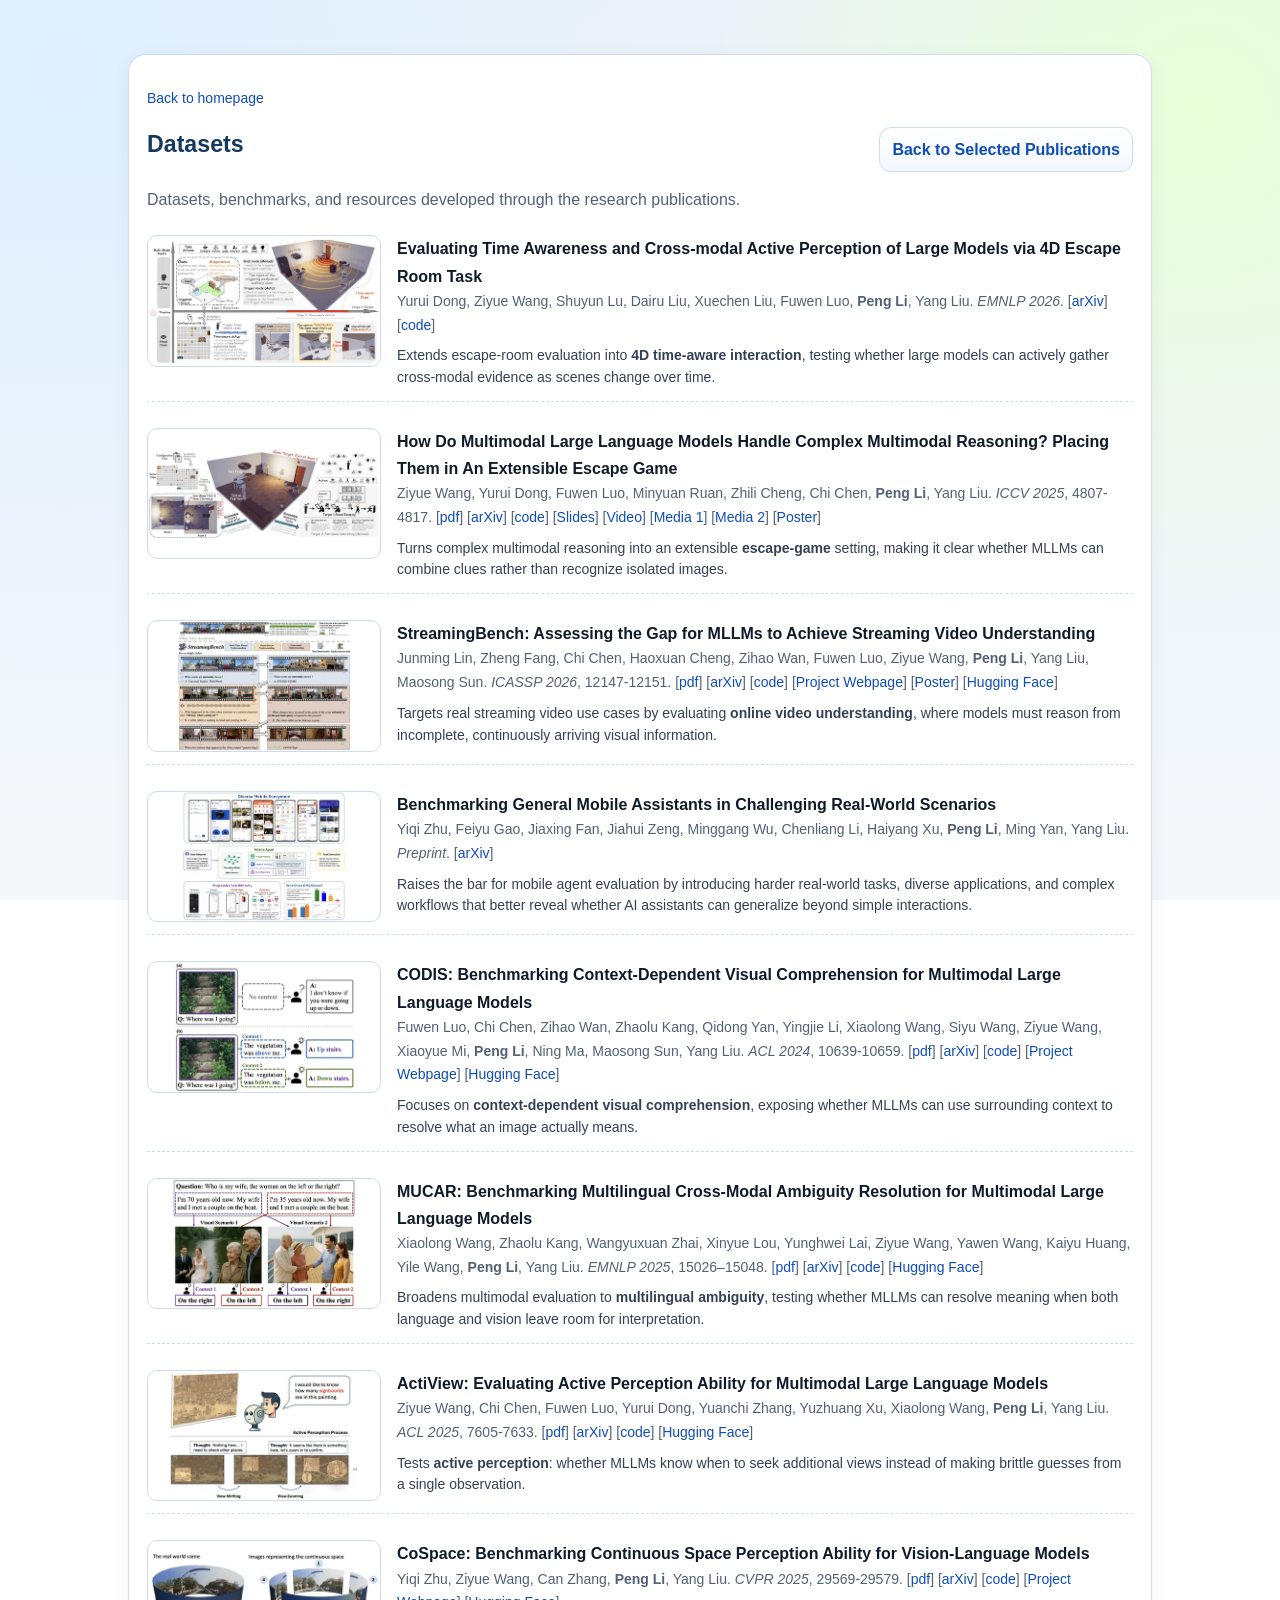
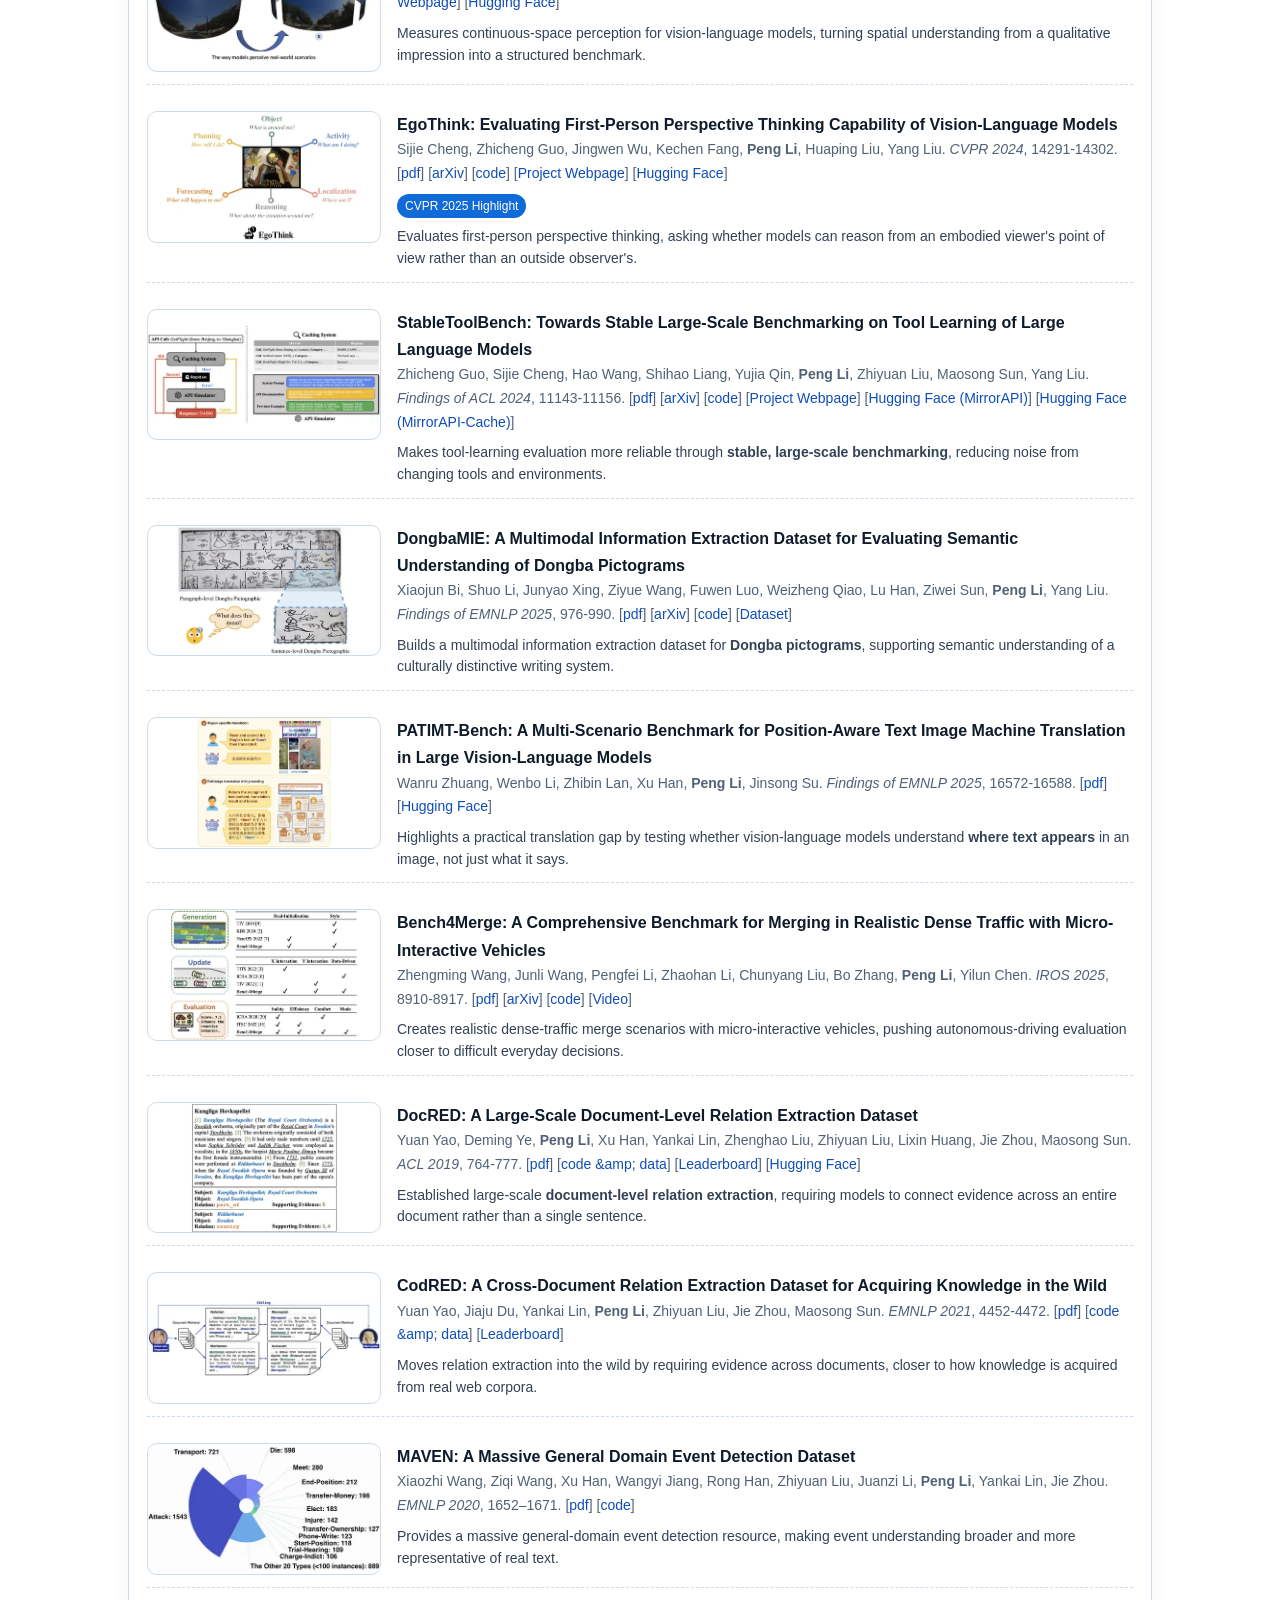
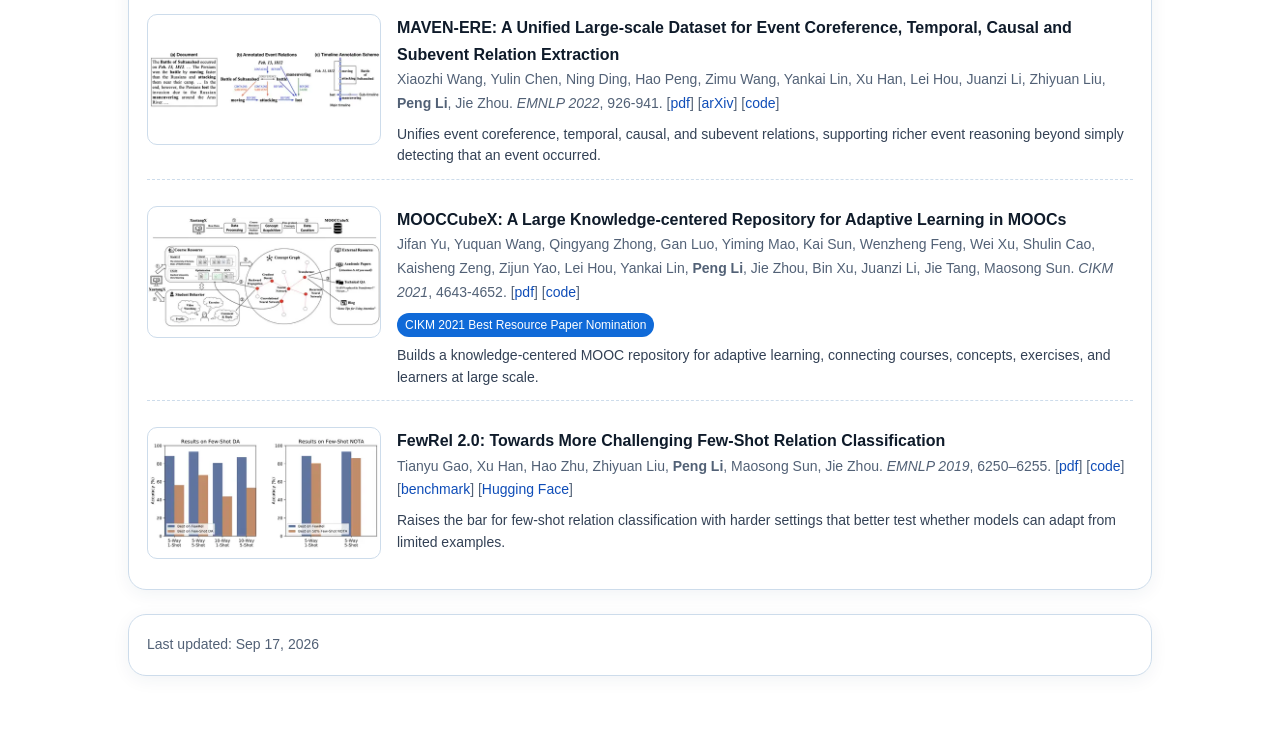
==== datasets.html @ d18c0597 "update" ====
<!DOCTYPE html>
<html lang="en" itemscope itemtype="https://schema.org/Person">
<head>
  <meta charset="utf-8" />
  <meta name="viewport" content="width=device-width, initial-scale=1" />
  <title>Peng Li — Datasets</title>
  <meta name="description" content="Peng Li is a Research Associate Professor at Tsinghua University's Institute for AI Industry Research (AIR). Research interests: LLMs, LLM-based Agents, AI4Math, MLLMs." />
  <link rel="icon" href="data:image/svg+xml,<svg xmlns='http://www.w3.org/2000/svg' viewBox='0 0 100 100'><text y='0.9em' font-size='90'>🎓</text></svg>"> 
  <style>
    :root{
      --bg:#f4f8fb;
      --bg-strong:#eaf2f8;
      --fg:#0f1b2a;
      --muted:#526176;
      --link:#0f4db8;
      --card:#ffffffcc;
      --panel:#ffffff;
      --border:#cddceb;
      --accent:#106ad8;
      --accent-soft:#deecff;
      --shadow:0 12px 40px rgba(16,44,80,.14);
      --radius:18px;
    }
    *{box-sizing:border-box}
    html,body{height:100%}
    body{
      margin:0;
      font:16px/1.7 -apple-system, BlinkMacSystemFont, "Segoe UI", Roboto, "Noto Sans",
        "PingFang SC", "Hiragino Sans GB", "Microsoft YaHei", "Helvetica Neue", Arial, sans-serif;
      color:var(--fg);
      background:
        radial-gradient(circle at 5% 8%, #dfefff 0, transparent 44%),
        radial-gradient(circle at 94% 12%, #e9ffd9 0, transparent 35%),
        linear-gradient(180deg, var(--bg-strong), var(--bg));
      background-attachment: fixed;
    }
    a{color:var(--link); text-decoration:none}
    a:hover{text-decoration:underline}
    .container{
      max-width:1060px;
      margin:0 auto;
      padding:30px 18px 64px;
    }
    .hero{
      display:grid;
      grid-template-columns:130px 1fr;
      gap:20px;
      align-items:center;
      background:var(--card);
      border:1px solid var(--border);
      backdrop-filter: blur(8px);
      box-shadow:var(--shadow);
      border-radius:calc(var(--radius) + 4px);
      padding:22px;
      animation:rise .55s ease both;
    }
    .avatar{width:120px; height:auto; border-radius:12px; object-fit:contain; background:#fff; box-shadow:0 2px 6px rgba(0,0,0,0.15)}
    h1,h2{margin:0}
    .title h1{font-size:clamp(2rem, 3.8vw, 2.6rem); line-height:1.2; letter-spacing:0; font-weight:700}
    .role{margin-top:6px; color:var(--muted); font-weight:600}
    .affiliation{margin-top:4px}
    .cta-row{display:flex; flex-wrap:wrap; gap:10px; margin-top:14px}
    .badge{
      display:inline-flex;
      gap:8px;
      align-items:center;
      border:1px solid var(--border);
      background:#fff;
      padding:7px 12px;
      border-radius:999px;
      font-size:14px;
      transition:transform .2s ease, box-shadow .2s ease;
    }
    .badge:hover{transform:translateY(-1px); box-shadow:0 6px 16px rgba(17,60,110,.12); text-decoration:none}
    .badge svg{width:16px; height:16px}
    .section{
      margin-top:24px;
      background:var(--panel);
      border:1px solid var(--border);
      border-radius:var(--radius);
      padding:18px;
      box-shadow:0 4px 18px rgba(17,44,80,.06);
      animation:rise .55s ease both;
    }
    .section h2{font-size:1.45rem; font-weight:700; margin-bottom:10px; color:#14385f}
    .section h3{font-size:1.08rem; font-weight:700; margin:0 0 8px; color:#14385f}
    .prose{margin:0}
    .list{list-style:none; padding:0; margin:0}
    .list .item{padding:9px 0; border-bottom:1px dashed var(--border); break-inside:avoid}
    .pub-title{font-weight:700}
    .pub-venue{font-style:italic}
    .hl-line{margin-top:5px}
    .hl{display:inline-block; padding:2px 8px; border-radius:999px; font-size:12px; background:var(--accent); color:#fff}
    .small{font-size:14px; color:var(--muted)}
    .pub-subsection{margin-top:16px}
    .pub-subsection:first-child{margin-top:0}
    .pub-intro{margin-bottom:10px; color:var(--muted)}
    .topic-pub + .topic-pub{margin-top:10px}
    .topic-pub{scroll-margin-top:18px}
    .topic-full-link{float:right; color:var(--muted); font-size:13px; font-weight:600}
    .topic-full-link:hover{color:var(--link)}
    .featured-list{display:grid; gap:14px}
    .featured-item{
      display:grid;
      grid-template-columns:234px minmax(0,1fr);
      gap:16px;
      align-items:start;
      padding:12px 0;
      border-bottom:1px dashed var(--border);
    }
    .featured-item:last-child{border-bottom:0}
    .featured-image-frame{
      width:234px;
      aspect-ratio:16/9;
      border:1px solid var(--border);
      border-radius:10px;
      background:#fff;
      display:flex;
      align-items:center;
      justify-content:center;
      overflow:hidden;
      padding:0;
      appearance:none;
      cursor:zoom-in;
    }
    .featured-image-frame:hover{border-color:var(--accent); box-shadow:0 6px 18px rgba(16,106,216,.16)}
    .featured-image{
      width:100%;
      height:100%;
      object-fit:contain;
      display:block;
    }
    .featured-copy .item{padding:0; border-bottom:0}
    .featured-summary{margin-top:8px; color:#334155; font-size:14px; line-height:1.55}
    .featured-summary .summary-para{margin:0}
    .featured-summary .summary-para + .summary-para{margin-top:4px}
    .chips{display:flex; flex-wrap:wrap; gap:8px; margin-top:14px}
    .chip{background:var(--accent-soft); border:1px solid #bdd8ff; color:#12488a; padding:3px 10px; border-radius:999px; font-size:12px; font-weight:700; letter-spacing:.02em}
    .toolbar{display:flex; gap:10px; align-items:center; justify-content:space-between; margin-bottom:12px}
    .toolbar-actions{display:flex; flex-wrap:wrap; gap:12px; align-items:center}
    .quiet-link{color:var(--muted); font-size:14px; font-weight:600}
    .quiet-link:hover{color:var(--link)}
    .btn{
      display:inline-flex;
      align-items:center;
      gap:8px;
      border:1px solid var(--border);
      background:linear-gradient(180deg,#fff,#f3f8ff);
      padding:8px 12px;
      border-radius:12px;
      font-weight:600;
    }
    .btn:hover{text-decoration:none; filter:brightness(.98)}
    .image-modal[hidden]{display:none}
    .image-modal{
      position:fixed;
      inset:0;
      z-index:1000;
      display:flex;
      align-items:center;
      justify-content:center;
      padding:24px;
      background:rgba(9,20,35,.78);
    }
    .image-modal img{
      max-width:min(1120px,96vw);
      max-height:88vh;
      object-fit:contain;
      background:#fff;
      border-radius:12px;
      box-shadow:0 18px 60px rgba(0,0,0,.45);
    }
    .image-modal-close{
      position:absolute;
      top:14px;
      right:14px;
      width:40px;
      height:40px;
      border:1px solid rgba(255,255,255,.45);
      border-radius:999px;
      background:rgba(255,255,255,.92);
      color:#0f1b2a;
      font-size:26px;
      line-height:1;
      cursor:pointer;
    }
    body.modal-open{overflow:hidden}
    details.pub{padding:12px; border:1px solid var(--border); border-radius:14px; background:#fdfefe}
    details.pub + details.pub{margin-top:10px}
    summary{cursor:pointer; font-weight:700; color:#0f3058}
    .two-col{columns:1; column-gap:26px}
    @media(min-width:940px){.two-col{columns:2}}
    #services .list.responsive-cols,#honors .list.responsive-cols{column-gap:28px}
    @media (min-width: 940px){#services .list.responsive-cols,#honors .list.responsive-cols{columns:2}}
    #services .list.responsive-cols li,#honors .list.responsive-cols li{break-inside:avoid; overflow-wrap:anywhere; word-break:break-word}
    footer{color:var(--muted)}
    @media(max-width:760px){
      .hero{grid-template-columns:1fr; text-align:left}
      .avatar{width:120px}
      .toolbar{flex-direction:column; align-items:flex-start}
      .featured-item{grid-template-columns:1fr; gap:10px}
      .featured-image-frame{width:100%; max-width:468px}
    }
    @media (prefers-reduced-motion: reduce){
      .hero,.section{animation:none}
      .badge{transition:none}
    }
    @keyframes rise{
      from{opacity:0; transform:translateY(8px)}
      to{opacity:1; transform:translateY(0)}
    }
    @media print{
      body{background:#fff}
      .section,.hero{box-shadow:none}
      a{text-decoration:none}
    }
  </style>
</head>
<body>
  <div class="container">
    
    
    

    <section class="section" id="publications">
      
      <div class="pub-subsection datasets-pubs">
  <p class="small pub-nav"><a href="index.html">Back to homepage</a></p>
  <div class="toolbar" style="justify-content:space-between">
    <h2>Datasets</h2>
    <div class="toolbar-actions">
      <a class="btn" href="index.html#datasets">Back to Selected Publications</a>
    </div>
  </div>
  <p class="prose pub-intro">Datasets, benchmarks, and resources developed through the research publications.</p>
  <div class="featured-list">
    <div class="featured-item">
  <button class="featured-image-frame image-zoom-trigger" type="button" title="Click to enlarge" aria-label="Enlarge image for Evaluating Time Awareness and Cross-modal Active Perception of Large Models via 4D Escape Room Task" data-full-image="images/datasets/EscapeCraft-4D.png" data-image-alt="Preview for Evaluating Time Awareness and Cross-modal Active Perception of Large Models via 4D Escape Room Task">
    <img class="featured-image" src="images/generated/previews-480w-webp/datasets/EscapeCraft-4D.webp" alt="Preview for Evaluating Time Awareness and Cross-modal Active Perception of Large Models via 4D Escape Room Task" loading="lazy" decoding="async" fetchpriority="low" />
  </button>
  <div class="featured-copy">
    <div class="item">
  <div class="pub-title">Evaluating Time Awareness and Cross-modal Active Perception of Large Models via 4D Escape Room Task</div>
  <div class="small">Yurui Dong, Ziyue Wang, Shuyun Lu, Dairu Liu, Xuechen Liu, Fuwen Luo, <strong>Peng Li</strong>, Yang Liu. <span class="pub-venue">EMNLP 2026</span>. [<a href="https://arxiv.org/abs/2603.15467">arXiv</a>] [<a href="https://github.com/THUNLP-MT/EscapeCraft-4D">code</a>]</div>
  
</div>
    <div class="featured-summary">Extends escape-room evaluation into <strong>4D time-aware interaction</strong>, testing whether large models can actively gather cross-modal evidence as scenes change over time.</div>
  </div>
</div><div class="featured-item">
  <button class="featured-image-frame image-zoom-trigger" type="button" title="Click to enlarge" aria-label="Enlarge image for How Do Multimodal Large Language Models Handle Complex Multimodal Reasoning? Placing Them in An Extensible Escape Game" data-full-image="images/datasets/EscapeCraft.png" data-image-alt="Preview for How Do Multimodal Large Language Models Handle Complex Multimodal Reasoning? Placing Them in An Extensible Escape Game">
    <img class="featured-image" src="images/generated/previews-480w-webp/datasets/EscapeCraft.webp" alt="Preview for How Do Multimodal Large Language Models Handle Complex Multimodal Reasoning? Placing Them in An Extensible Escape Game" loading="lazy" decoding="async" fetchpriority="low" />
  </button>
  <div class="featured-copy">
    <div class="item">
  <div class="pub-title">How Do Multimodal Large Language Models Handle Complex Multimodal Reasoning? Placing Them in An Extensible Escape Game</div>
  <div class="small">Ziyue Wang, Yurui Dong, Fuwen Luo, Minyuan Ruan, Zhili Cheng, Chi Chen, <strong>Peng Li</strong>, Yang Liu. <span class="pub-venue">ICCV 2025</span>, 4807-4817. [<a href="https://openaccess.thecvf.com/content/ICCV2025/html/Wang_How_Do_Multimodal_Large_Language_Models_Handle_Complex_Multimodal_Reasoning_ICCV_2025_paper.html">pdf</a>] [<a href="https://arxiv.org/abs/2503.10042">arXiv</a>] [<a href="https://github.com/THUNLP-MT/EscapeCraft">code</a>] [<a href="talks/MM-Escape-en.pdf">Slides</a>] [<a href="videos/MM-Escape.mp4">Video</a>] [<a href="https://x.com/Tsinghua_Uni/status/1960372139967516889">Media 1</a>] [<a href="https://www.facebook.com/Tsinghua/posts/pfbid0tEaC28Bu7ZtK1YijcbKx8YBFqS8TWtUDMLDkUnRpVjQ4ZuZV8x1s1NQ79yFkY8j9l?rdid=NlLe9tMS5wmyBLYR#">Media 2</a>] [<a href="talks/MM-Escape-en-ICCVPoster.pdf">Poster</a>]</div>
  
</div>
    <div class="featured-summary">Turns complex multimodal reasoning into an extensible <strong>escape-game</strong> setting, making it clear whether MLLMs can combine clues rather than recognize isolated images.</div>
  </div>
</div><div class="featured-item">
  <button class="featured-image-frame image-zoom-trigger" type="button" title="Click to enlarge" aria-label="Enlarge image for StreamingBench: Assessing the Gap for MLLMs to Achieve Streaming Video Understanding" data-full-image="images/datasets/StreamingBench.png" data-image-alt="Preview for StreamingBench: Assessing the Gap for MLLMs to Achieve Streaming Video Understanding">
    <img class="featured-image" src="images/generated/previews-480w-webp/datasets/StreamingBench.webp" alt="Preview for StreamingBench: Assessing the Gap for MLLMs to Achieve Streaming Video Understanding" loading="lazy" decoding="async" fetchpriority="low" />
  </button>
  <div class="featured-copy">
    <div class="item">
  <div class="pub-title">StreamingBench: Assessing the Gap for MLLMs to Achieve Streaming Video Understanding</div>
  <div class="small">Junming Lin, Zheng Fang, Chi Chen, Haoxuan Cheng, Zihao Wan, Fuwen Luo, Ziyue Wang, <strong>Peng Li</strong>, Yang Liu, Maosong Sun. <span class="pub-venue">ICASSP 2026</span>, 12147-12151. [<a href="https://ieeexplore.ieee.org/abstract/document/11463959">pdf</a>] [<a href="https://arxiv.org/abs/2411.03628">arXiv</a>] [<a href="https://github.com/THUNLP-MT/StreamingBench">code</a>] [<a href="https://streamingbench.github.io">Project Webpage</a>] [<a href="talks/StreamingBench-poster.pdf">Poster</a>] [<a href="https://huggingface.co/datasets/mjuicem/StreamingBench">Hugging Face</a>]</div>
  
</div>
    <div class="featured-summary">Targets real streaming video use cases by evaluating <strong>online video understanding</strong>, where models must reason from incomplete, continuously arriving visual information.</div>
  </div>
</div><div class="featured-item">
  <button class="featured-image-frame image-zoom-trigger" type="button" title="Click to enlarge" aria-label="Enlarge image for Benchmarking General Mobile Assistants in Challenging Real-World Scenarios" data-full-image="images/datasets/GMA.png" data-image-alt="Preview for Benchmarking General Mobile Assistants in Challenging Real-World Scenarios">
    <img class="featured-image" src="images/generated/previews-480w-webp/datasets/GMA.webp" alt="Preview for Benchmarking General Mobile Assistants in Challenging Real-World Scenarios" loading="lazy" decoding="async" fetchpriority="low" />
  </button>
  <div class="featured-copy">
    <div class="item">
  <div class="pub-title">Benchmarking General Mobile Assistants in Challenging Real-World Scenarios</div>
  <div class="small">Yiqi Zhu, Feiyu Gao, Jiaxing Fan, Jiahui Zeng, Minggang Wu, Chenliang Li, Haiyang Xu, <strong>Peng Li</strong>, Ming Yan, Yang Liu. <span class="pub-venue">Preprint</span>. [<a href="https://arxiv.org/abs/2608.27477">arXiv</a>]</div>
  
</div>
    <div class="featured-summary">Raises the bar for mobile agent evaluation by introducing harder real-world tasks, diverse applications, and complex workflows that better reveal whether AI assistants can generalize beyond simple interactions.</div>
  </div>
</div><div class="featured-item">
  <button class="featured-image-frame image-zoom-trigger" type="button" title="Click to enlarge" aria-label="Enlarge image for CODIS: Benchmarking Context-Dependent Visual Comprehension for Multimodal Large Language Models" data-full-image="images/datasets/CODIS.png" data-image-alt="Preview for CODIS: Benchmarking Context-Dependent Visual Comprehension for Multimodal Large Language Models">
    <img class="featured-image" src="images/generated/previews-480w-webp/datasets/CODIS.webp" alt="Preview for CODIS: Benchmarking Context-Dependent Visual Comprehension for Multimodal Large Language Models" loading="lazy" decoding="async" fetchpriority="low" />
  </button>
  <div class="featured-copy">
    <div class="item">
  <div class="pub-title">CODIS: Benchmarking Context-Dependent Visual Comprehension for Multimodal Large Language Models</div>
  <div class="small">Fuwen Luo, Chi Chen, Zihao Wan, Zhaolu Kang, Qidong Yan, Yingjie Li, Xiaolong Wang, Siyu Wang, Ziyue Wang, Xiaoyue Mi, <strong>Peng Li</strong>, Ning Ma, Maosong Sun, Yang Liu. <span class="pub-venue">ACL 2024</span>, 10639-10659. [<a href="https://aclanthology.org/2024.acl-long.573.pdf">pdf</a>] [<a href="https://arxiv.org/abs/2402.13607">arXiv</a>] [<a href="https://github.com/THUNLP-MT/CODIS">code</a>] [<a href="https://thunlp-mt.github.io/CODIS">Project Webpage</a>] [<a href="https://huggingface.co/datasets/CODIS/CODIS">Hugging Face</a>]</div>
  
</div>
    <div class="featured-summary">Focuses on <strong>context-dependent visual comprehension</strong>, exposing whether MLLMs can use surrounding context to resolve what an image actually means.</div>
  </div>
</div><div class="featured-item">
  <button class="featured-image-frame image-zoom-trigger" type="button" title="Click to enlarge" aria-label="Enlarge image for MUCAR: Benchmarking Multilingual Cross-Modal Ambiguity Resolution for Multimodal Large Language Models" data-full-image="images/datasets/MUCAR.png" data-image-alt="Preview for MUCAR: Benchmarking Multilingual Cross-Modal Ambiguity Resolution for Multimodal Large Language Models">
    <img class="featured-image" src="images/generated/previews-480w-webp/datasets/MUCAR.webp" alt="Preview for MUCAR: Benchmarking Multilingual Cross-Modal Ambiguity Resolution for Multimodal Large Language Models" loading="lazy" decoding="async" fetchpriority="low" />
  </button>
  <div class="featured-copy">
    <div class="item">
  <div class="pub-title">MUCAR: Benchmarking Multilingual Cross-Modal Ambiguity Resolution for Multimodal Large Language Models</div>
  <div class="small">Xiaolong Wang, Zhaolu Kang, Wangyuxuan Zhai, Xinyue Lou, Yunghwei Lai, Ziyue Wang, Yawen Wang, Kaiyu Huang, Yile Wang, <strong>Peng Li</strong>, Yang Liu. <span class="pub-venue">EMNLP 2025</span>, 15026–15048. [<a href="https://aclanthology.org/2025.emnlp-main.760/">pdf</a>] [<a href="https://arxiv.org/abs/2506.17046">arXiv</a>] [<a href="https://github.com/THUNLP-MT/MUCAR">code</a>] [<a href="https://huggingface.co/datasets/kevindragon221/MUCAR">Hugging Face</a>]</div>
  
</div>
    <div class="featured-summary">Broadens multimodal evaluation to <strong>multilingual ambiguity</strong>, testing whether MLLMs can resolve meaning when both language and vision leave room for interpretation.</div>
  </div>
</div><div class="featured-item">
  <button class="featured-image-frame image-zoom-trigger" type="button" title="Click to enlarge" aria-label="Enlarge image for ActiView: Evaluating Active Perception Ability for Multimodal Large Language Models" data-full-image="images/datasets/ActiView.png" data-image-alt="Preview for ActiView: Evaluating Active Perception Ability for Multimodal Large Language Models">
    <img class="featured-image" src="images/generated/previews-480w-webp/datasets/ActiView.webp" alt="Preview for ActiView: Evaluating Active Perception Ability for Multimodal Large Language Models" loading="lazy" decoding="async" fetchpriority="low" />
  </button>
  <div class="featured-copy">
    <div class="item">
  <div class="pub-title">ActiView: Evaluating Active Perception Ability for Multimodal Large Language Models</div>
  <div class="small">Ziyue Wang, Chi Chen, Fuwen Luo, Yurui Dong, Yuanchi Zhang, Yuzhuang Xu, Xiaolong Wang, <strong>Peng Li</strong>, Yang Liu. <span class="pub-venue">ACL 2025</span>, 7605-7633. [<a href="https://aclanthology.org/2025.acl-long.376.pdf">pdf</a>] [<a href="https://arxiv.org/abs/2410.04659">arXiv</a>] [<a href="https://github.com/THUNLP-MT/ActiView">code</a>] [<a href="https://huggingface.co/datasets/wangphoebe/ActiView">Hugging Face</a>]</div>
  
</div>
    <div class="featured-summary">Tests <strong>active perception</strong>: whether MLLMs know when to seek additional views instead of making brittle guesses from a single observation.</div>
  </div>
</div><div class="featured-item">
  <button class="featured-image-frame image-zoom-trigger" type="button" title="Click to enlarge" aria-label="Enlarge image for CoSpace: Benchmarking Continuous Space Perception Ability for Vision-Language Models" data-full-image="images/datasets/CoSpace.png" data-image-alt="Preview for CoSpace: Benchmarking Continuous Space Perception Ability for Vision-Language Models">
    <img class="featured-image" src="images/generated/previews-480w-webp/datasets/CoSpace.webp" alt="Preview for CoSpace: Benchmarking Continuous Space Perception Ability for Vision-Language Models" loading="lazy" decoding="async" fetchpriority="low" />
  </button>
  <div class="featured-copy">
    <div class="item">
  <div class="pub-title">CoSpace: Benchmarking Continuous Space Perception Ability for Vision-Language Models</div>
  <div class="small">Yiqi Zhu, Ziyue Wang, Can Zhang, <strong>Peng Li</strong>, Yang Liu. <span class="pub-venue">CVPR 2025</span>, 29569-29579. [<a href="https://openaccess.thecvf.com/content/CVPR2025/papers/Zhu_CoSpace_Benchmarking_Continuous_Space_Perception_Ability_for_Vision-Language_Models_CVPR_2025_paper.pdf">pdf</a>] [<a href="https://arxiv.org/abs/2503.14161">arXiv</a>] [<a href="https://github.com/THUNLP-MT/CoSpace">code</a>] [<a href="https://thunlp-mt.github.io/CoSpace/">Project Webpage</a>] [<a href="https://huggingface.co/datasets/StephenZhu/CoSpace">Hugging Face</a>]</div>
  
</div>
    <div class="featured-summary">Measures continuous-space perception for vision-language models, turning spatial understanding from a qualitative impression into a structured benchmark.</div>
  </div>
</div><div class="featured-item">
  <button class="featured-image-frame image-zoom-trigger" type="button" title="Click to enlarge" aria-label="Enlarge image for EgoThink: Evaluating First-Person Perspective Thinking Capability of Vision-Language Models" data-full-image="images/datasets/EgoThink.png" data-image-alt="Preview for EgoThink: Evaluating First-Person Perspective Thinking Capability of Vision-Language Models">
    <img class="featured-image" src="images/generated/previews-480w-webp/datasets/EgoThink.webp" alt="Preview for EgoThink: Evaluating First-Person Perspective Thinking Capability of Vision-Language Models" loading="lazy" decoding="async" fetchpriority="low" />
  </button>
  <div class="featured-copy">
    <div class="item">
  <div class="pub-title">EgoThink: Evaluating First-Person Perspective Thinking Capability of Vision-Language Models</div>
  <div class="small">Sijie Cheng, Zhicheng Guo, Jingwen Wu, Kechen Fang, <strong>Peng Li</strong>, Huaping Liu, Yang Liu. <span class="pub-venue">CVPR 2024</span>, 14291-14302. [<a href="https://openaccess.thecvf.com/content/CVPR2024/papers/Cheng_EgoThink_Evaluating_First-Person_Perspective_Thinking_Capability_of_Vision-Language_Models_CVPR_2024_paper.pdf">pdf</a>] [<a href="https://arxiv.org/abs/2311.15596">arXiv</a>] [<a href="https://github.com/AdaCheng/EgoThink">code</a>] [<a href="https://adacheng.github.io/EgoThink/">Project Webpage</a>] [<a href="https://huggingface.co/datasets/EgoThink/EgoThink">Hugging Face</a>]</div>
  <div class="hl-line"><span class="hl">CVPR 2025 Highlight</span></div>
</div>
    <div class="featured-summary">Evaluates first-person perspective thinking, asking whether models can reason from an embodied viewer's point of view rather than an outside observer's.</div>
  </div>
</div><div class="featured-item">
  <button class="featured-image-frame image-zoom-trigger" type="button" title="Click to enlarge" aria-label="Enlarge image for StableToolBench: Towards Stable Large-Scale Benchmarking on Tool Learning of Large Language Models" data-full-image="images/datasets/StableToolBench.png" data-image-alt="Preview for StableToolBench: Towards Stable Large-Scale Benchmarking on Tool Learning of Large Language Models">
    <img class="featured-image" src="images/generated/previews-480w-webp/datasets/StableToolBench.webp" alt="Preview for StableToolBench: Towards Stable Large-Scale Benchmarking on Tool Learning of Large Language Models" loading="lazy" decoding="async" fetchpriority="low" />
  </button>
  <div class="featured-copy">
    <div class="item">
  <div class="pub-title">StableToolBench: Towards Stable Large-Scale Benchmarking on Tool Learning of Large Language Models</div>
  <div class="small">Zhicheng Guo, Sijie Cheng, Hao Wang, Shihao Liang, Yujia Qin, <strong>Peng Li</strong>, Zhiyuan Liu, Maosong Sun, Yang Liu. <span class="pub-venue">Findings of ACL 2024</span>, 11143-11156. [<a href="https://aclanthology.org/2024.findings-acl.664.pdf">pdf</a>] [<a href="https://arxiv.org/abs/2403.07714">arXiv</a>] [<a href="https://github.com/THUNLP-MT/StableToolBench">code</a>] [<a href="https://zhichengg.github.io/stb.github.io/">Project Webpage</a>] [<a href="https://huggingface.co/stabletoolbench/MirrorAPI">Hugging Face (MirrorAPI)</a>] [<a href="https://huggingface.co/stabletoolbench/MirrorAPI-Cache">Hugging Face (MirrorAPI-Cache)</a>]</div>
  
</div>
    <div class="featured-summary">Makes tool-learning evaluation more reliable through <strong>stable, large-scale benchmarking</strong>, reducing noise from changing tools and environments.</div>
  </div>
</div><div class="featured-item">
  <button class="featured-image-frame image-zoom-trigger" type="button" title="Click to enlarge" aria-label="Enlarge image for DongbaMIE: A Multimodal Information Extraction Dataset for Evaluating Semantic Understanding of Dongba Pictograms" data-full-image="images/datasets/DongbaMIE.png" data-image-alt="Preview for DongbaMIE: A Multimodal Information Extraction Dataset for Evaluating Semantic Understanding of Dongba Pictograms">
    <img class="featured-image" src="images/generated/previews-480w-webp/datasets/DongbaMIE.webp" alt="Preview for DongbaMIE: A Multimodal Information Extraction Dataset for Evaluating Semantic Understanding of Dongba Pictograms" loading="lazy" decoding="async" fetchpriority="low" />
  </button>
  <div class="featured-copy">
    <div class="item">
  <div class="pub-title">DongbaMIE: A Multimodal Information Extraction Dataset for Evaluating Semantic Understanding of Dongba Pictograms</div>
  <div class="small">Xiaojun Bi, Shuo Li, Junyao Xing, Ziyue Wang, Fuwen Luo, Weizheng Qiao, Lu Han, Ziwei Sun, <strong>Peng Li</strong>, Yang Liu. <span class="pub-venue">Findings of EMNLP 2025</span>, 976-990. [<a href="https://aclanthology.org/2025.findings-emnlp.51/">pdf</a>] [<a href="https://arxiv.org/abs/2503.03644">arXiv</a>] [<a href="https://github.com/thinklis/DongbaMIE">code</a>] [<a href="https://huggingface.co/datasets/thinklis/DongbaMIE">Dataset</a>]</div>
  
</div>
    <div class="featured-summary">Builds a multimodal information extraction dataset for <strong>Dongba pictograms</strong>, supporting semantic understanding of a culturally distinctive writing system.</div>
  </div>
</div><div class="featured-item">
  <button class="featured-image-frame image-zoom-trigger" type="button" title="Click to enlarge" aria-label="Enlarge image for PATIMT-Bench: A Multi-Scenario Benchmark for Position-Aware Text Image Machine Translation in Large Vision-Language Models" data-full-image="images/datasets/PATIMT_Bench.png" data-image-alt="Preview for PATIMT-Bench: A Multi-Scenario Benchmark for Position-Aware Text Image Machine Translation in Large Vision-Language Models">
    <img class="featured-image" src="images/generated/previews-480w-webp/datasets/PATIMT_Bench.webp" alt="Preview for PATIMT-Bench: A Multi-Scenario Benchmark for Position-Aware Text Image Machine Translation in Large Vision-Language Models" loading="lazy" decoding="async" fetchpriority="low" />
  </button>
  <div class="featured-copy">
    <div class="item">
  <div class="pub-title">PATIMT-Bench: A Multi-Scenario Benchmark for Position-Aware Text Image Machine Translation in Large Vision-Language Models</div>
  <div class="small">Wanru Zhuang, Wenbo Li, Zhibin Lan, Xu Han, <strong>Peng Li</strong>, Jinsong Su. <span class="pub-venue">Findings of EMNLP 2025</span>, 16572-16588. [<a href="https://aclanthology.org/2025.findings-emnlp.900/">pdf</a>] [<a href="https://huggingface.co/datasets/quisso/PATIMT-Bench">Hugging Face</a>]</div>
  
</div>
    <div class="featured-summary">Highlights a practical translation gap by testing whether vision-language models understand <strong>where text appears</strong> in an image, not just what it says.</div>
  </div>
</div><div class="featured-item">
  <button class="featured-image-frame image-zoom-trigger" type="button" title="Click to enlarge" aria-label="Enlarge image for Bench4Merge: A Comprehensive Benchmark for Merging in Realistic Dense Traffic with Micro-Interactive Vehicles" data-full-image="images/datasets/Bench4Merge.png" data-image-alt="Preview for Bench4Merge: A Comprehensive Benchmark for Merging in Realistic Dense Traffic with Micro-Interactive Vehicles">
    <img class="featured-image" src="images/generated/previews-480w-webp/datasets/Bench4Merge.webp" alt="Preview for Bench4Merge: A Comprehensive Benchmark for Merging in Realistic Dense Traffic with Micro-Interactive Vehicles" loading="lazy" decoding="async" fetchpriority="low" />
  </button>
  <div class="featured-copy">
    <div class="item">
  <div class="pub-title">Bench4Merge: A Comprehensive Benchmark for Merging in Realistic Dense Traffic with Micro-Interactive Vehicles</div>
  <div class="small">Zhengming Wang, Junli Wang, Pengfei Li, Zhaohan Li, Chunyang Liu, Bo Zhang, <strong>Peng Li</strong>, Yilun Chen. <span class="pub-venue">IROS 2025</span>, 8910-8917. [<a href="https://ieeexplore.ieee.org/document/11247075">pdf</a>] [<a href="https://arxiv.org/abs/2410.15912">arXiv</a>] [<a href="https://github.com/WZM5853/Bench4Merge">code</a>] [<a href="videos/Bench4Merge.mp4">Video</a>]</div>
  
</div>
    <div class="featured-summary">Creates realistic dense-traffic merge scenarios with micro-interactive vehicles, pushing autonomous-driving evaluation closer to difficult everyday decisions.</div>
  </div>
</div><div class="featured-item">
  <button class="featured-image-frame image-zoom-trigger" type="button" title="Click to enlarge" aria-label="Enlarge image for DocRED: A Large-Scale Document-Level Relation Extraction Dataset" data-full-image="images/datasets/DocRED.png" data-image-alt="Preview for DocRED: A Large-Scale Document-Level Relation Extraction Dataset">
    <img class="featured-image" src="images/generated/previews-480w-webp/datasets/DocRED.webp" alt="Preview for DocRED: A Large-Scale Document-Level Relation Extraction Dataset" loading="lazy" decoding="async" fetchpriority="low" />
  </button>
  <div class="featured-copy">
    <div class="item">
  <div class="pub-title">DocRED: A Large-Scale Document-Level Relation Extraction Dataset</div>
  <div class="small">Yuan Yao, Deming Ye, <strong>Peng Li</strong>, Xu Han, Yankai Lin, Zhenghao Liu, Zhiyuan Liu, Lixin Huang, Jie Zhou, Maosong Sun. <span class="pub-venue">ACL 2019</span>, 764-777. [<a href="https://aclanthology.org/P19-1074.pdf">pdf</a>] [<a href="https://github.com/thunlp/DocRED">code &amp;amp; data</a>] [<a href="https://competitions.codalab.org/competitions/20147">Leaderboard</a>] [<a href="https://huggingface.co/datasets/thunlp/docred">Hugging Face</a>]</div>
  
</div>
    <div class="featured-summary">Established large-scale <strong>document-level relation extraction</strong>, requiring models to connect evidence across an entire document rather than a single sentence.</div>
  </div>
</div><div class="featured-item">
  <button class="featured-image-frame image-zoom-trigger" type="button" title="Click to enlarge" aria-label="Enlarge image for CodRED: A Cross-Document Relation Extraction Dataset for Acquiring Knowledge in the Wild" data-full-image="images/datasets/CodRED.png" data-image-alt="Preview for CodRED: A Cross-Document Relation Extraction Dataset for Acquiring Knowledge in the Wild">
    <img class="featured-image" src="images/generated/previews-480w-webp/datasets/CodRED.webp" alt="Preview for CodRED: A Cross-Document Relation Extraction Dataset for Acquiring Knowledge in the Wild" loading="lazy" decoding="async" fetchpriority="low" />
  </button>
  <div class="featured-copy">
    <div class="item">
  <div class="pub-title">CodRED: A Cross-Document Relation Extraction Dataset for Acquiring Knowledge in the Wild</div>
  <div class="small">Yuan Yao, Jiaju Du, Yankai Lin, <strong>Peng Li</strong>, Zhiyuan Liu, Jie Zhou, Maosong Sun. <span class="pub-venue">EMNLP 2021</span>, 4452-4472. [<a href="https://aclanthology.org/2021.emnlp-main.366.pdf">pdf</a>] [<a href="https://github.com/thunlp/CodRED">code &amp;amp; data</a>] [<a href="https://codalab.lisn.upsaclay.fr/competitions/3770">Leaderboard</a>]</div>
  
</div>
    <div class="featured-summary">Moves relation extraction into the wild by requiring evidence across documents, closer to how knowledge is acquired from real web corpora.</div>
  </div>
</div><div class="featured-item">
  <button class="featured-image-frame image-zoom-trigger" type="button" title="Click to enlarge" aria-label="Enlarge image for MAVEN: A Massive General Domain Event Detection Dataset" data-full-image="images/datasets/MAVEN.png" data-image-alt="Preview for MAVEN: A Massive General Domain Event Detection Dataset">
    <img class="featured-image" src="images/generated/previews-480w-webp/datasets/MAVEN.webp" alt="Preview for MAVEN: A Massive General Domain Event Detection Dataset" loading="lazy" decoding="async" fetchpriority="low" />
  </button>
  <div class="featured-copy">
    <div class="item">
  <div class="pub-title">MAVEN: A Massive General Domain Event Detection Dataset</div>
  <div class="small">Xiaozhi Wang, Ziqi Wang, Xu Han, Wangyi Jiang, Rong Han, Zhiyuan Liu, Juanzi Li, <strong>Peng Li</strong>, Yankai Lin, Jie Zhou. <span class="pub-venue">EMNLP 2020</span>, 1652–1671. [<a href="https://www.aclweb.org/anthology/2020.emnlp-main.129.pdf">pdf</a>] [<a href="https://github.com/THU-KEG/MAVEN-dataset">code</a>]</div>
  
</div>
    <div class="featured-summary">Provides a massive general-domain event detection resource, making event understanding broader and more representative of real text.</div>
  </div>
</div><div class="featured-item">
  <button class="featured-image-frame image-zoom-trigger" type="button" title="Click to enlarge" aria-label="Enlarge image for MAVEN-ERE: A Unified Large-scale Dataset for Event Coreference, Temporal, Causal and Subevent Relation Extraction" data-full-image="images/datasets/MAVEN_ERE.png" data-image-alt="Preview for MAVEN-ERE: A Unified Large-scale Dataset for Event Coreference, Temporal, Causal and Subevent Relation Extraction">
    <img class="featured-image" src="images/generated/previews-480w-webp/datasets/MAVEN_ERE.webp" alt="Preview for MAVEN-ERE: A Unified Large-scale Dataset for Event Coreference, Temporal, Causal and Subevent Relation Extraction" loading="lazy" decoding="async" fetchpriority="low" />
  </button>
  <div class="featured-copy">
    <div class="item">
  <div class="pub-title">MAVEN-ERE: A Unified Large-scale Dataset for Event Coreference, Temporal, Causal and Subevent Relation Extraction</div>
  <div class="small">Xiaozhi Wang, Yulin Chen, Ning Ding, Hao Peng, Zimu Wang, Yankai Lin, Xu Han, Lei Hou, Juanzi Li, Zhiyuan Liu, <strong>Peng Li</strong>, Jie Zhou. <span class="pub-venue">EMNLP 2022</span>, 926-941. [<a href="https://aclanthology.org/2022.emnlp-main.60.pdf">pdf</a>] [<a href="https://arxiv.org/abs/2211.07342">arXiv</a>] [<a href="https://github.com/THU-KEG/MAVEN-ERE">code</a>]</div>
  
</div>
    <div class="featured-summary">Unifies event coreference, temporal, causal, and subevent relations, supporting richer event reasoning beyond simply detecting that an event occurred.</div>
  </div>
</div><div class="featured-item">
  <button class="featured-image-frame image-zoom-trigger" type="button" title="Click to enlarge" aria-label="Enlarge image for MOOCCubeX: A Large Knowledge-centered Repository for Adaptive Learning in MOOCs" data-full-image="images/datasets/MOOCCubeX.png" data-image-alt="Preview for MOOCCubeX: A Large Knowledge-centered Repository for Adaptive Learning in MOOCs">
    <img class="featured-image" src="images/generated/previews-480w-webp/datasets/MOOCCubeX.webp" alt="Preview for MOOCCubeX: A Large Knowledge-centered Repository for Adaptive Learning in MOOCs" loading="lazy" decoding="async" fetchpriority="low" />
  </button>
  <div class="featured-copy">
    <div class="item">
  <div class="pub-title">MOOCCubeX: A Large Knowledge-centered Repository for Adaptive Learning in MOOCs</div>
  <div class="small">Jifan Yu, Yuquan Wang, Qingyang Zhong, Gan Luo, Yiming Mao, Kai Sun, Wenzheng Feng, Wei Xu, Shulin Cao, Kaisheng Zeng, Zijun Yao, Lei Hou, Yankai Lin, <strong>Peng Li</strong>, Jie Zhou, Bin Xu, Juanzi Li, Jie Tang, Maosong Sun. <span class="pub-venue">CIKM 2021</span>, 4643-4652. [<a href="https://dl.acm.org/doi/pdf/10.1145/3459637.3482010">pdf</a>] [<a href="https://github.com/THU-KEG/MOOCCubeX">code</a>]</div>
  <div class="hl-line"><span class="hl">CIKM 2021 Best Resource Paper Nomination</span></div>
</div>
    <div class="featured-summary">Builds a knowledge-centered MOOC repository for adaptive learning, connecting courses, concepts, exercises, and learners at large scale.</div>
  </div>
</div><div class="featured-item">
  <button class="featured-image-frame image-zoom-trigger" type="button" title="Click to enlarge" aria-label="Enlarge image for FewRel 2.0: Towards More Challenging Few-Shot Relation Classification" data-full-image="images/datasets/FewRel_2_0.png" data-image-alt="Preview for FewRel 2.0: Towards More Challenging Few-Shot Relation Classification">
    <img class="featured-image" src="images/generated/previews-480w-webp/datasets/FewRel_2_0.webp" alt="Preview for FewRel 2.0: Towards More Challenging Few-Shot Relation Classification" loading="lazy" decoding="async" fetchpriority="low" />
  </button>
  <div class="featured-copy">
    <div class="item">
  <div class="pub-title">FewRel 2.0: Towards More Challenging Few-Shot Relation Classification</div>
  <div class="small">Tianyu Gao, Xu Han, Hao Zhu, Zhiyuan Liu, <strong>Peng Li</strong>, Maosong Sun, Jie Zhou. <span class="pub-venue">EMNLP 2019</span>, 6250–6255. [<a href="https://www.aclweb.org/anthology/D19-1649.pdf">pdf</a>] [<a href="https://github.com/thunlp/FewRel">code</a>] [<a href="https://thunlp.github.io/fewrel.html">benchmark</a>] [<a href="https://huggingface.co/datasets/thunlp/few_rel">Hugging Face</a>]</div>
  
</div>
    <div class="featured-summary">Raises the bar for few-shot relation classification with harder settings that better test whether models can adapt from limited examples.</div>
  </div>
</div>
  </div>
  
</div>
    </section>
    
    

    <footer class="section">
      <div class="small">Last updated: <span id="lastUpdated">Sep 17, 2026</span></div>
    </footer>
  </div>

  <div class="image-modal" id="image-modal" role="dialog" aria-modal="true" aria-label="Image preview" hidden>
    <button class="image-modal-close" type="button" aria-label="Close image preview">&times;</button>
    <img id="image-modal-img" alt="" />
  </div>

  <script>
    // Obfuscated email to reduce scraping
    const emailUser = 'pengli09';
    const emailDomain = 'gmail.com';
    const emailLink = document.getElementById('email-link');
    if (emailLink) {
      emailLink.href = `mailto:${emailUser}@${emailDomain}`;
      emailLink.title = `${emailUser} at ${emailDomain}`;
    }

    const imageModal = document.getElementById('image-modal');
    const imageModalImg = document.getElementById('image-modal-img');
    const imageModalClose = imageModal ? imageModal.querySelector('.image-modal-close') : null;
    function closeImageModal() {
      if (!imageModal || !imageModalImg) return;
      imageModal.hidden = true;
      imageModalImg.removeAttribute('src');
      imageModalImg.alt = '';
      document.body.classList.remove('modal-open');
    }
    document.querySelectorAll('.image-zoom-trigger').forEach((trigger) => {
      trigger.addEventListener('click', () => {
        if (!imageModal || !imageModalImg) return;
        const fullImage = trigger.dataset.fullImage;
        if (!fullImage) return;
        imageModalImg.src = fullImage;
        imageModalImg.alt = trigger.dataset.imageAlt || '';
        imageModal.hidden = false;
        document.body.classList.add('modal-open');
        if (imageModalClose) imageModalClose.focus({preventScroll: true});
      });
    });
    if (imageModal) {
      imageModal.addEventListener('click', (event) => {
        if (event.target === imageModal) closeImageModal();
      });
    }
    if (imageModalClose) {
      imageModalClose.addEventListener('click', closeImageModal);
    }
    document.addEventListener('keydown', (event) => {
      if (event.key === 'Escape') closeImageModal();
    });
  </script>
</body>
</html>
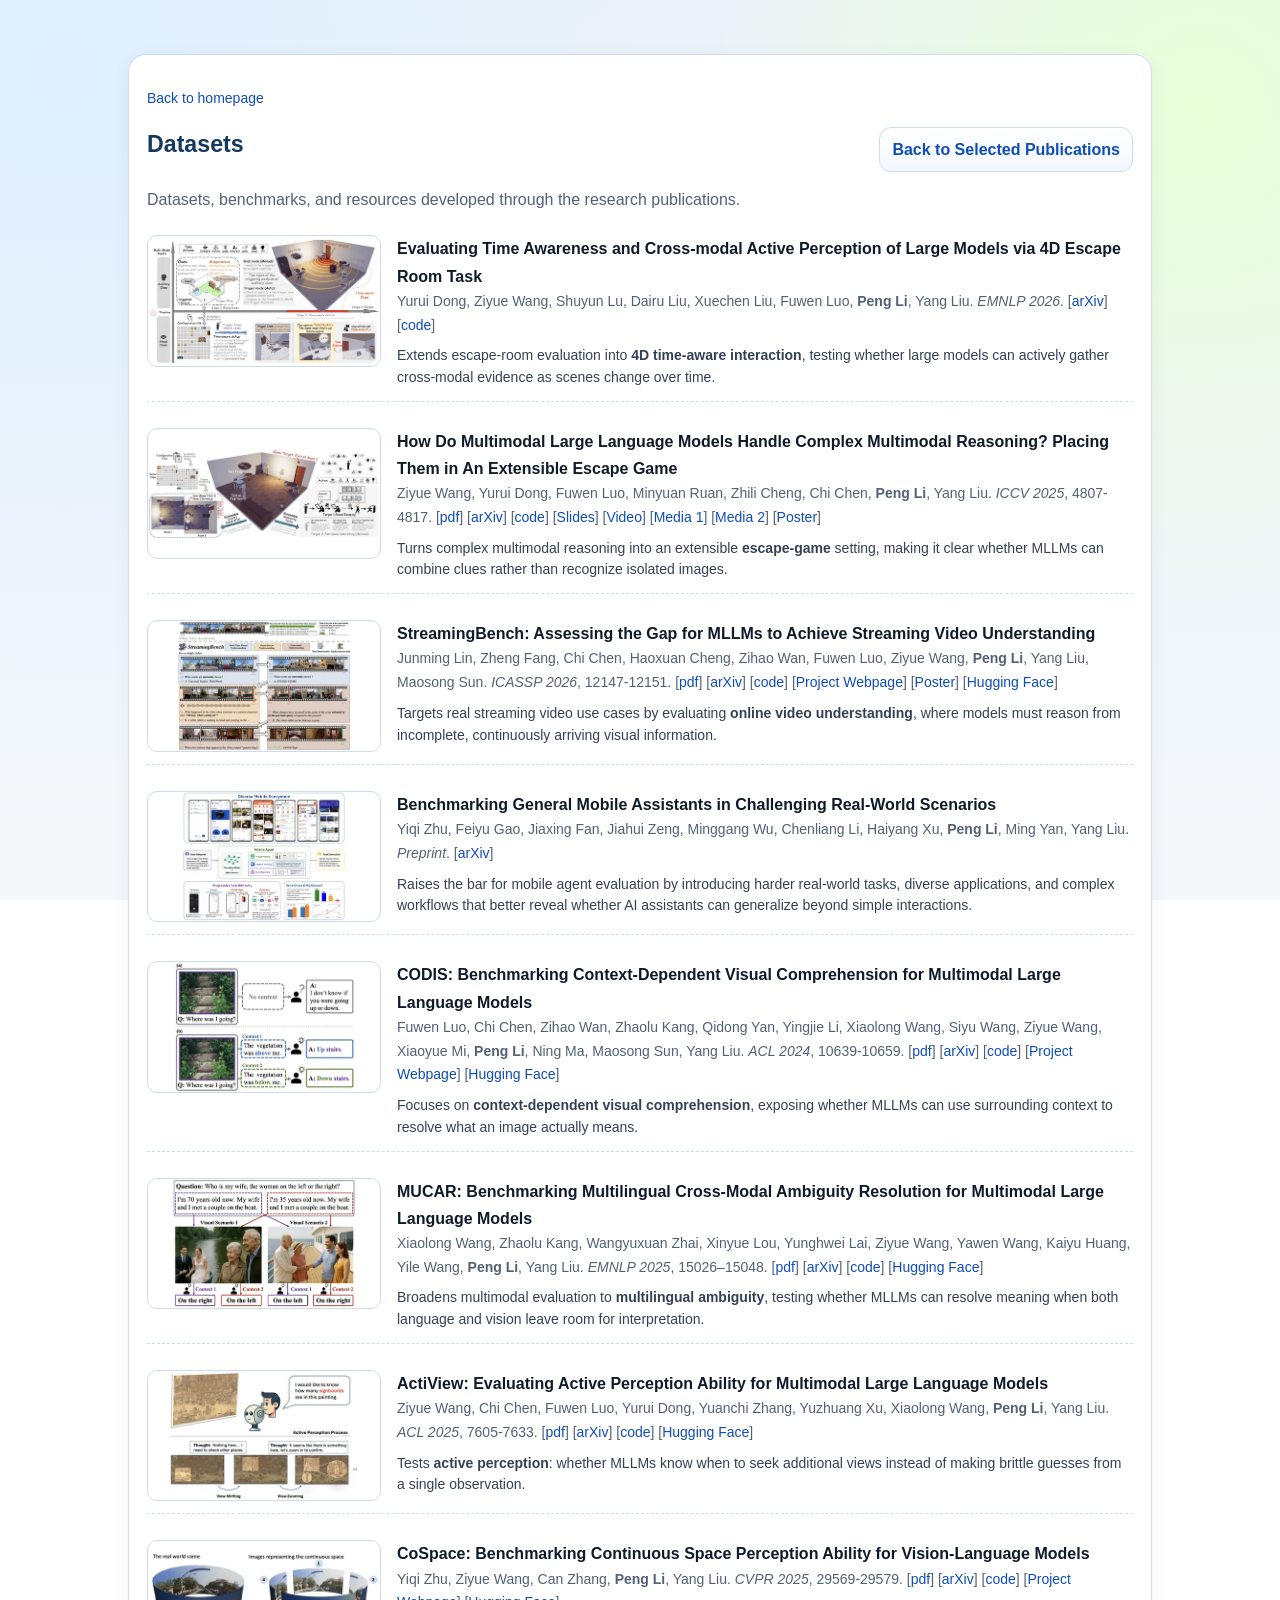
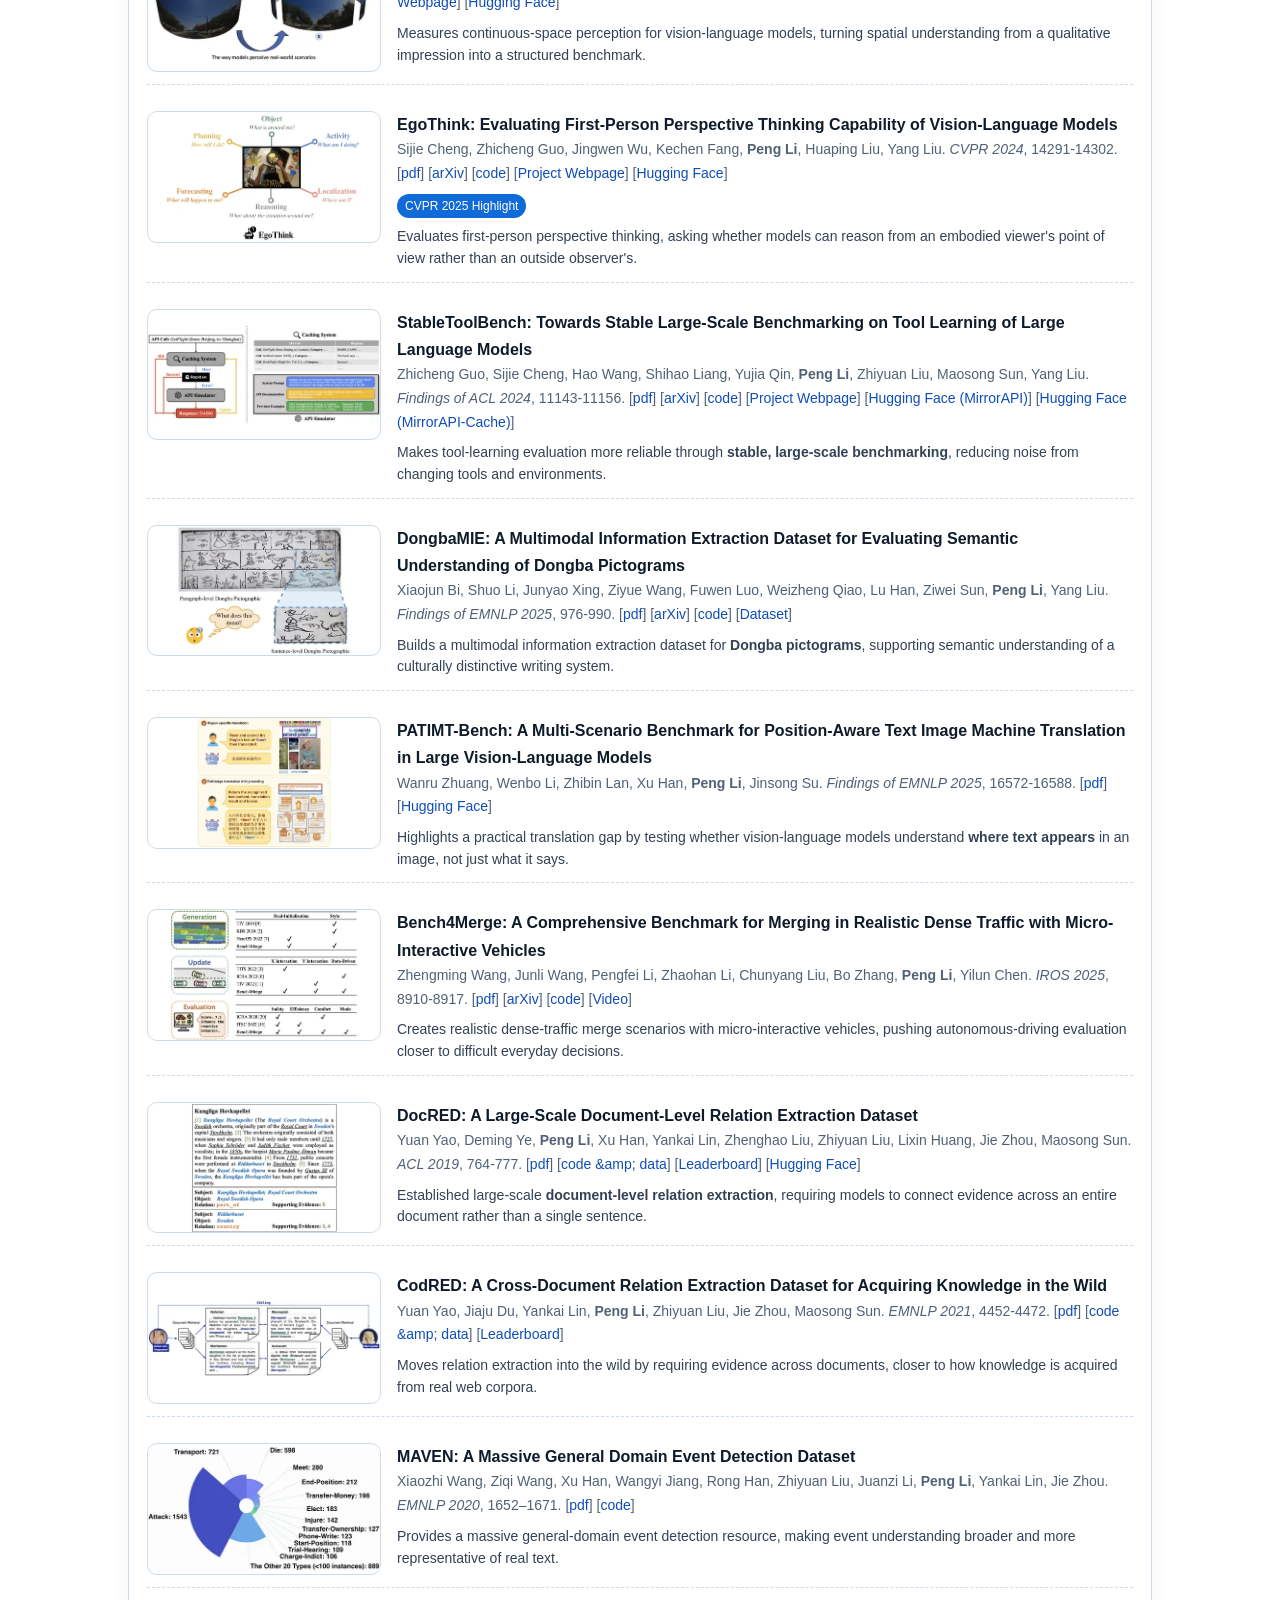
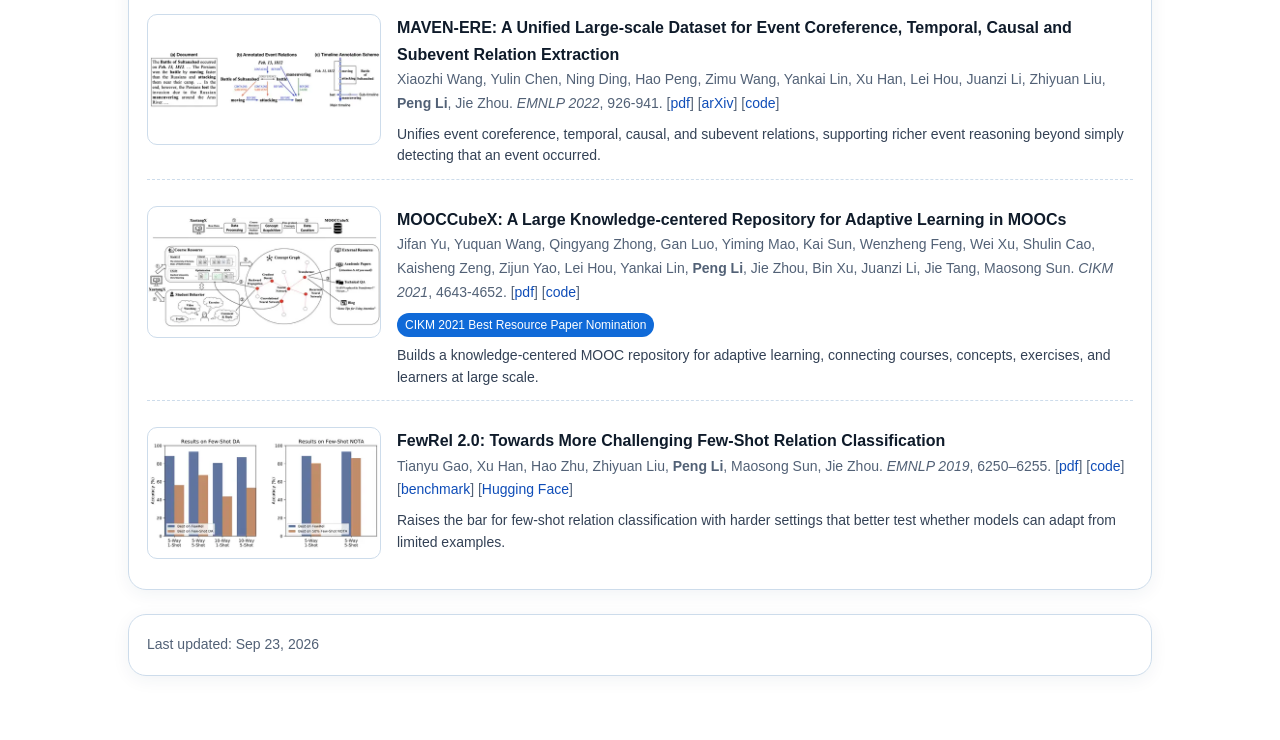
==== commit fa175bec: "update" ====
--- a/datasets.html
+++ b/datasets.html
@@ -471,7 +471,7 @@
     
 
     <footer class="section">
-      <div class="small">Last updated: <span id="lastUpdated">Sep 17, 2026</span></div>
+      <div class="small">Last updated: <span id="lastUpdated">Sep 23, 2026</span></div>
     </footer>
   </div>
 
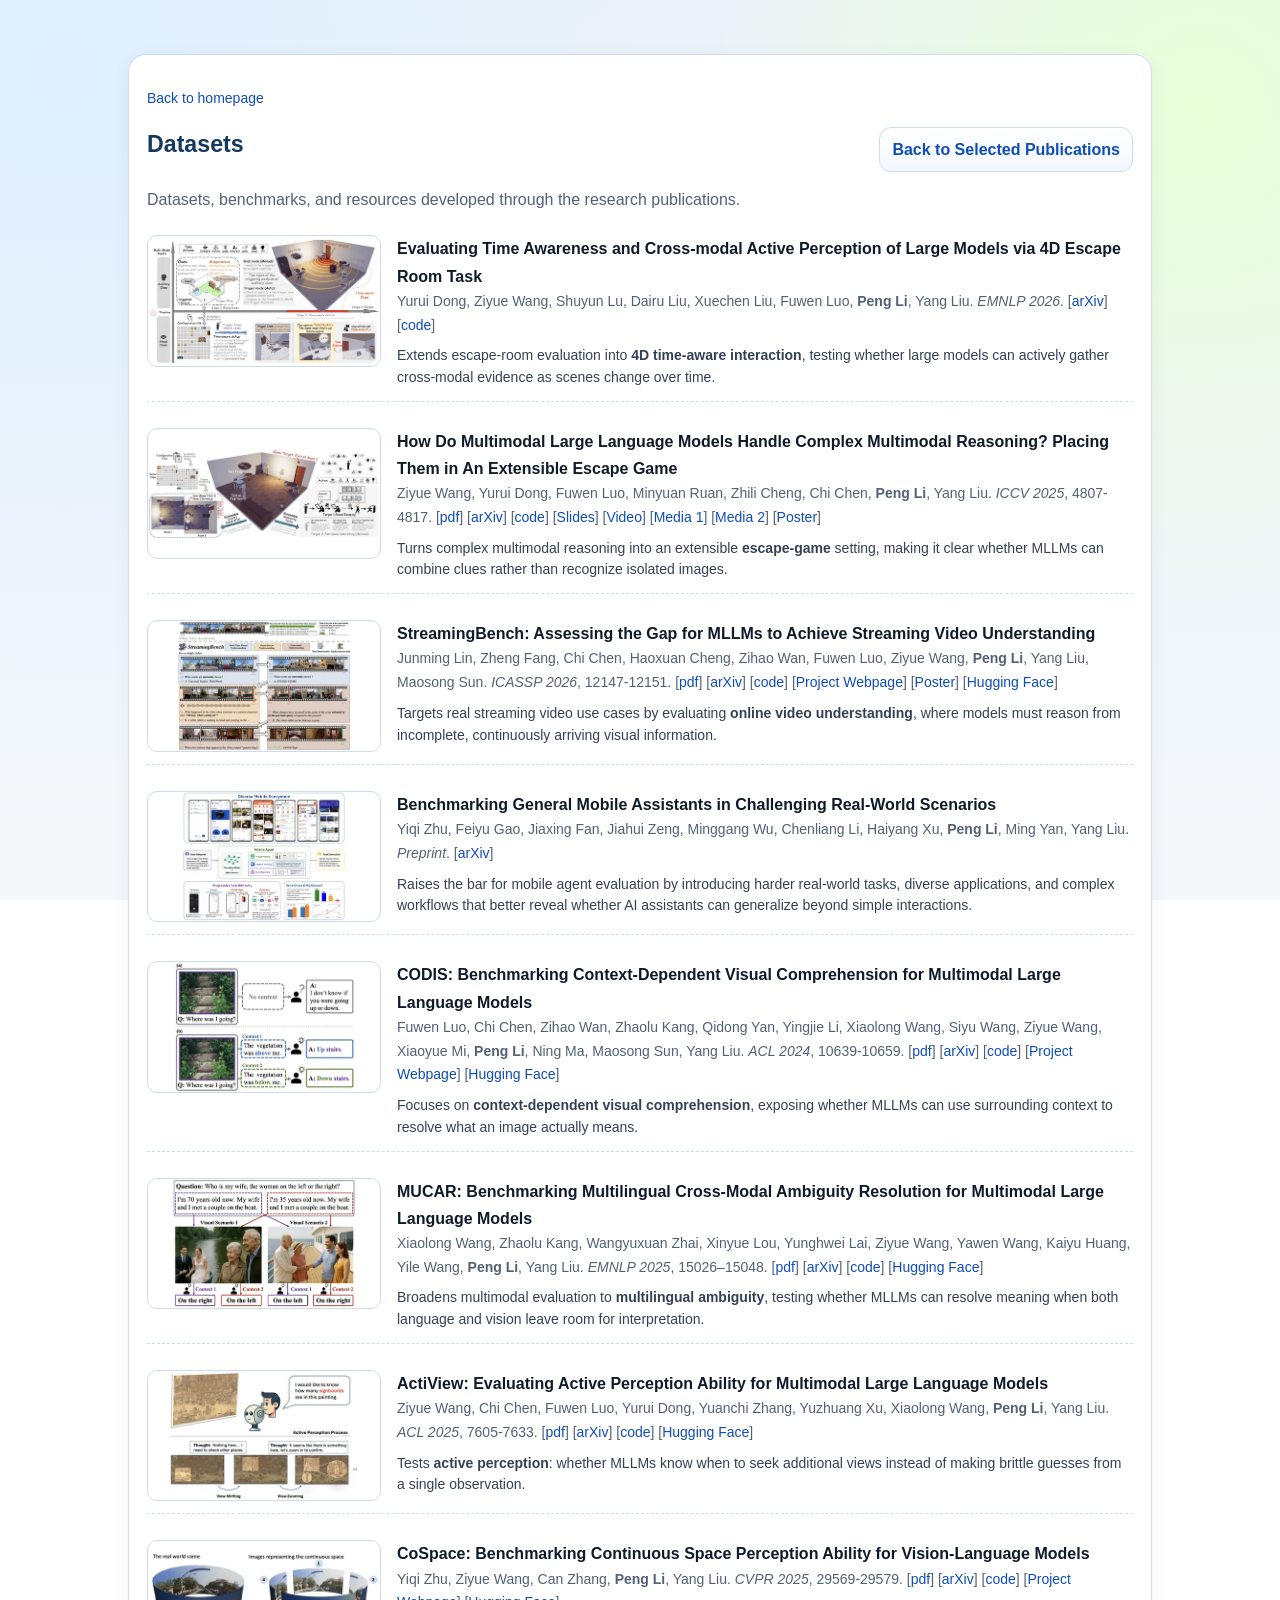
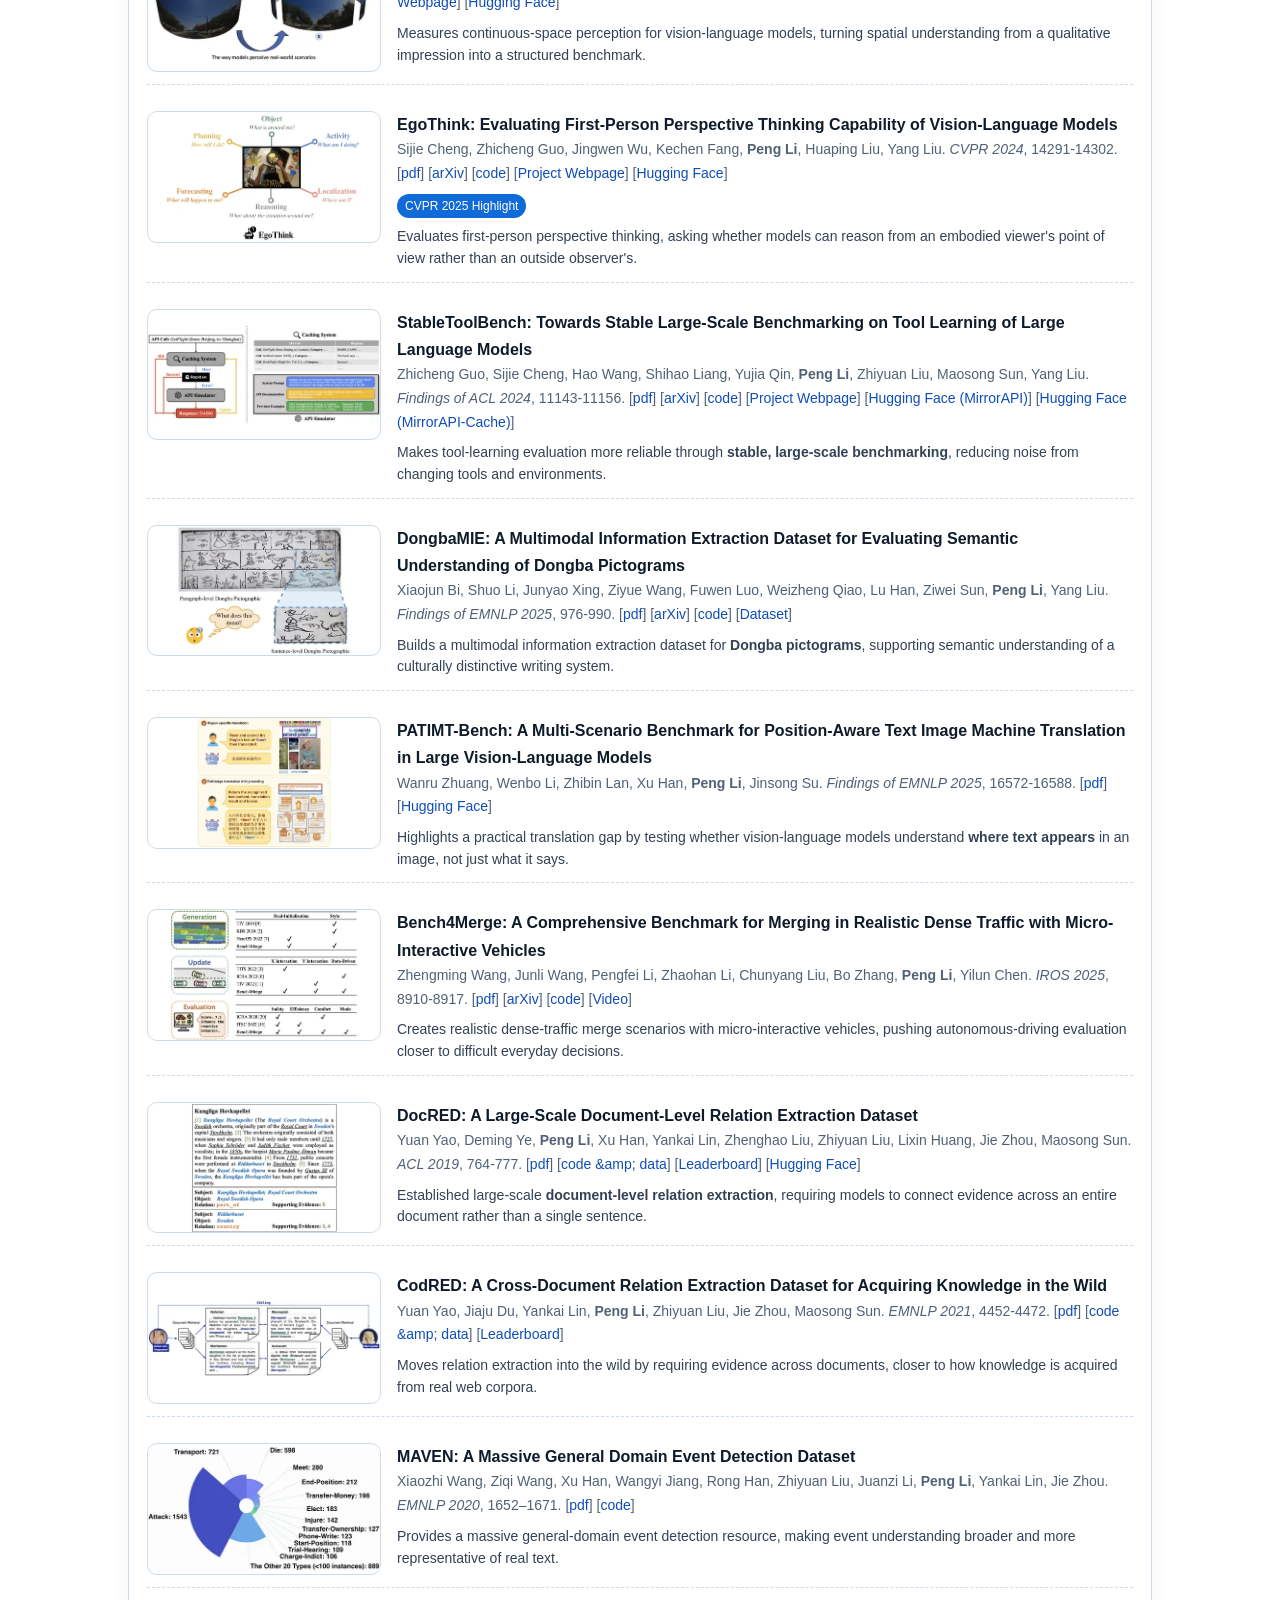
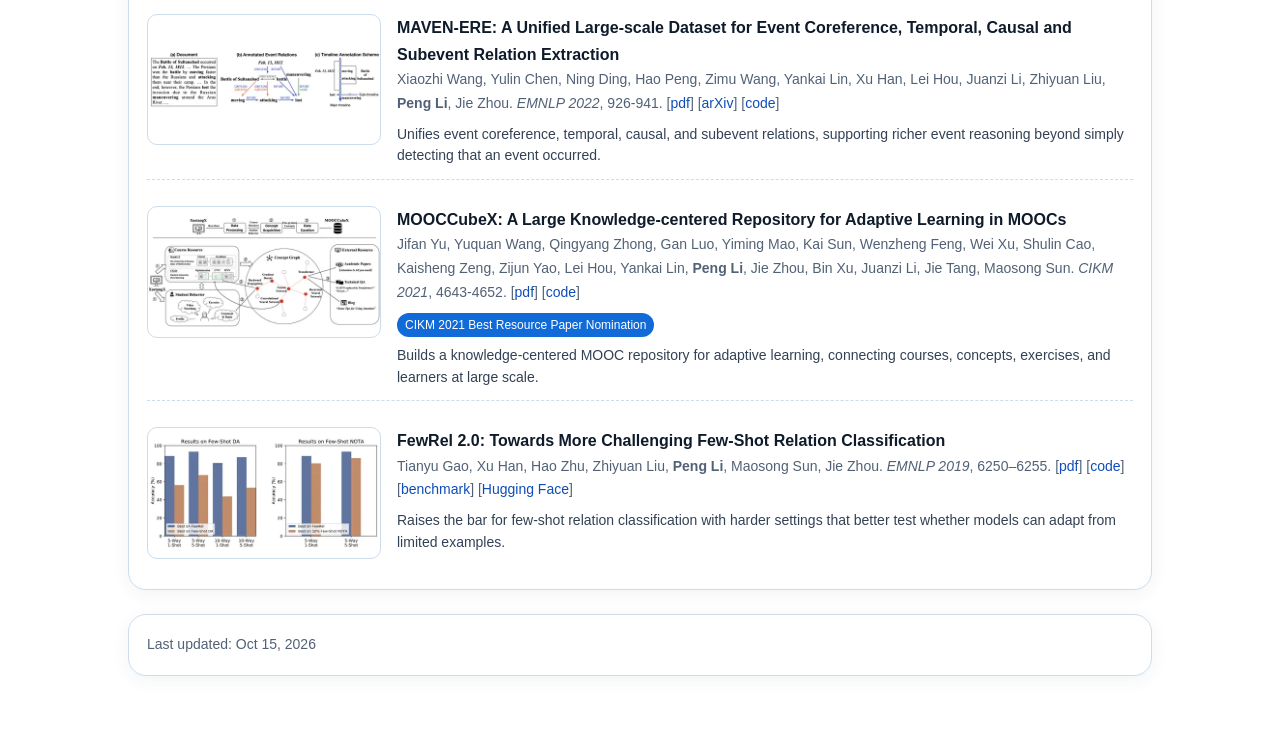
==== commit bb1e88bf: "update" ====
--- a/datasets.html
+++ b/datasets.html
@@ -471,7 +471,7 @@
     
 
     <footer class="section">
-      <div class="small">Last updated: <span id="lastUpdated">Sep 23, 2026</span></div>
+      <div class="small">Last updated: <span id="lastUpdated">Oct 15, 2026</span></div>
     </footer>
   </div>
 
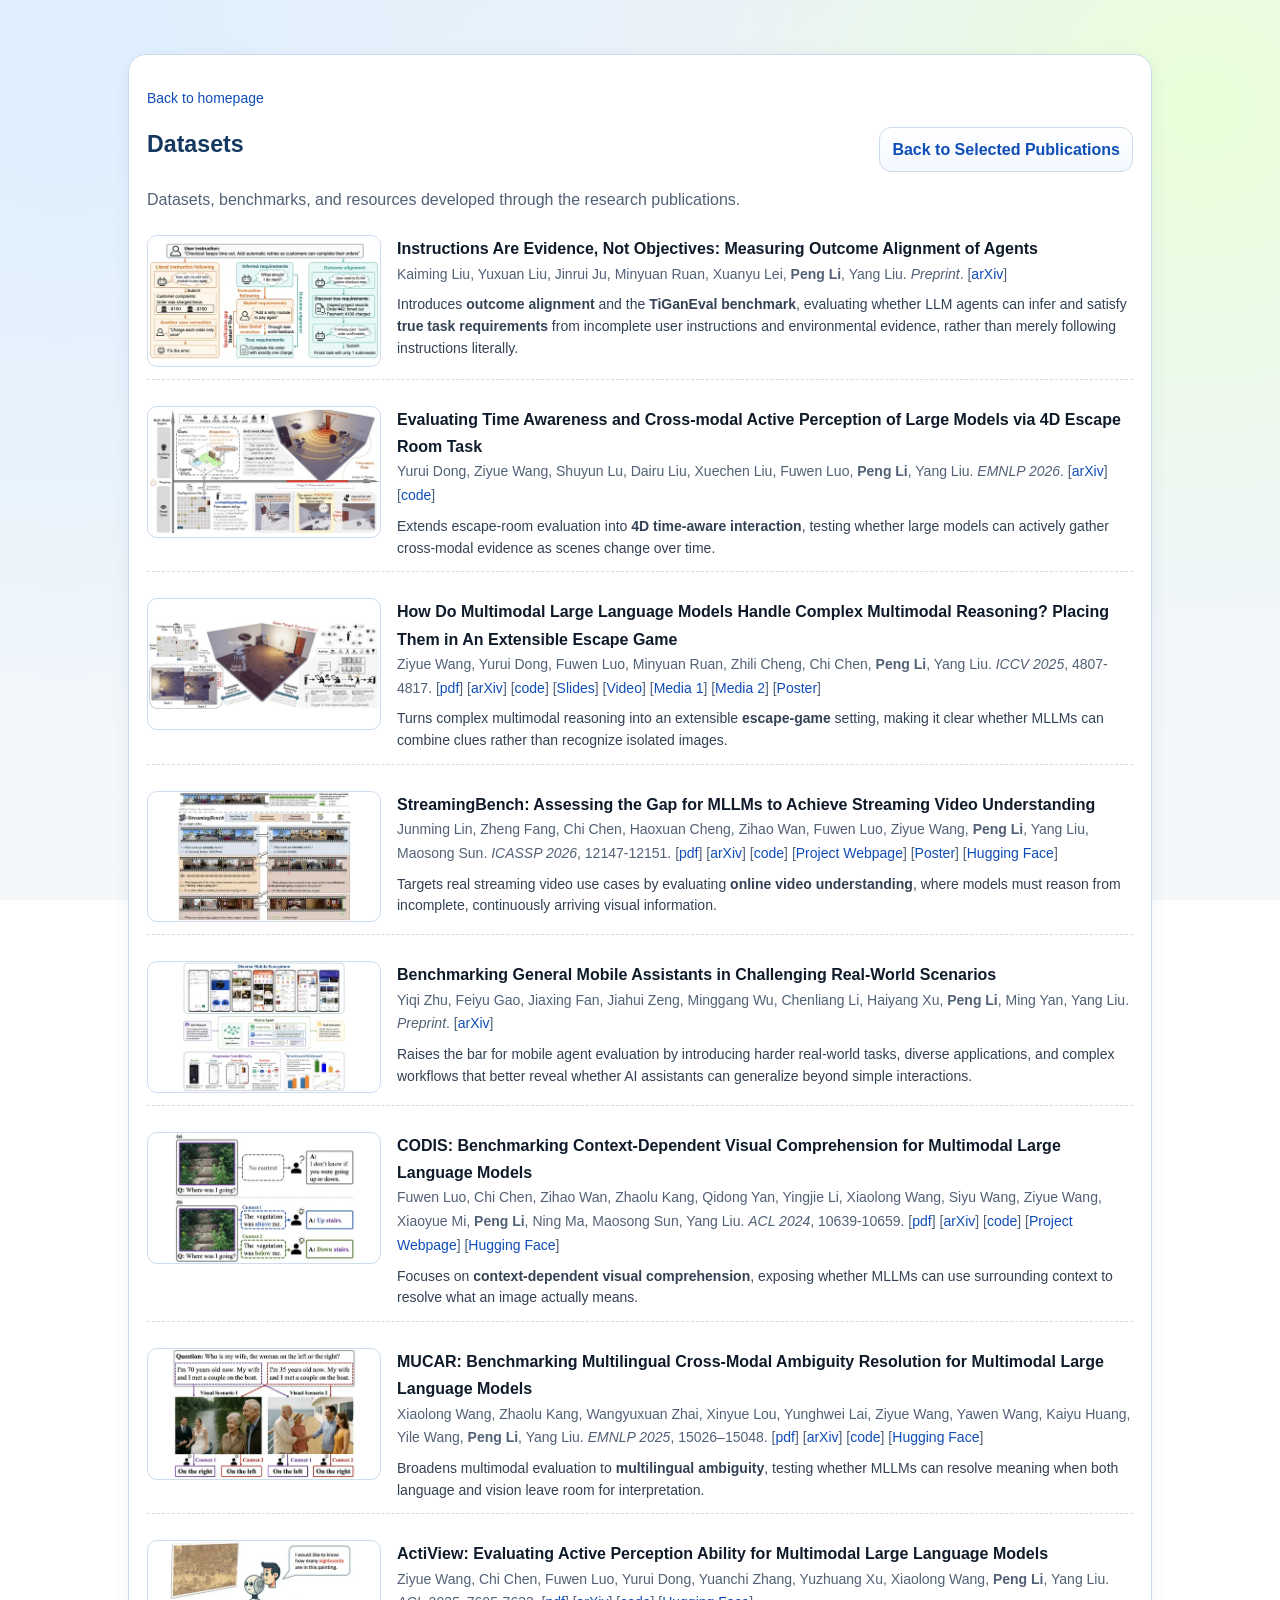
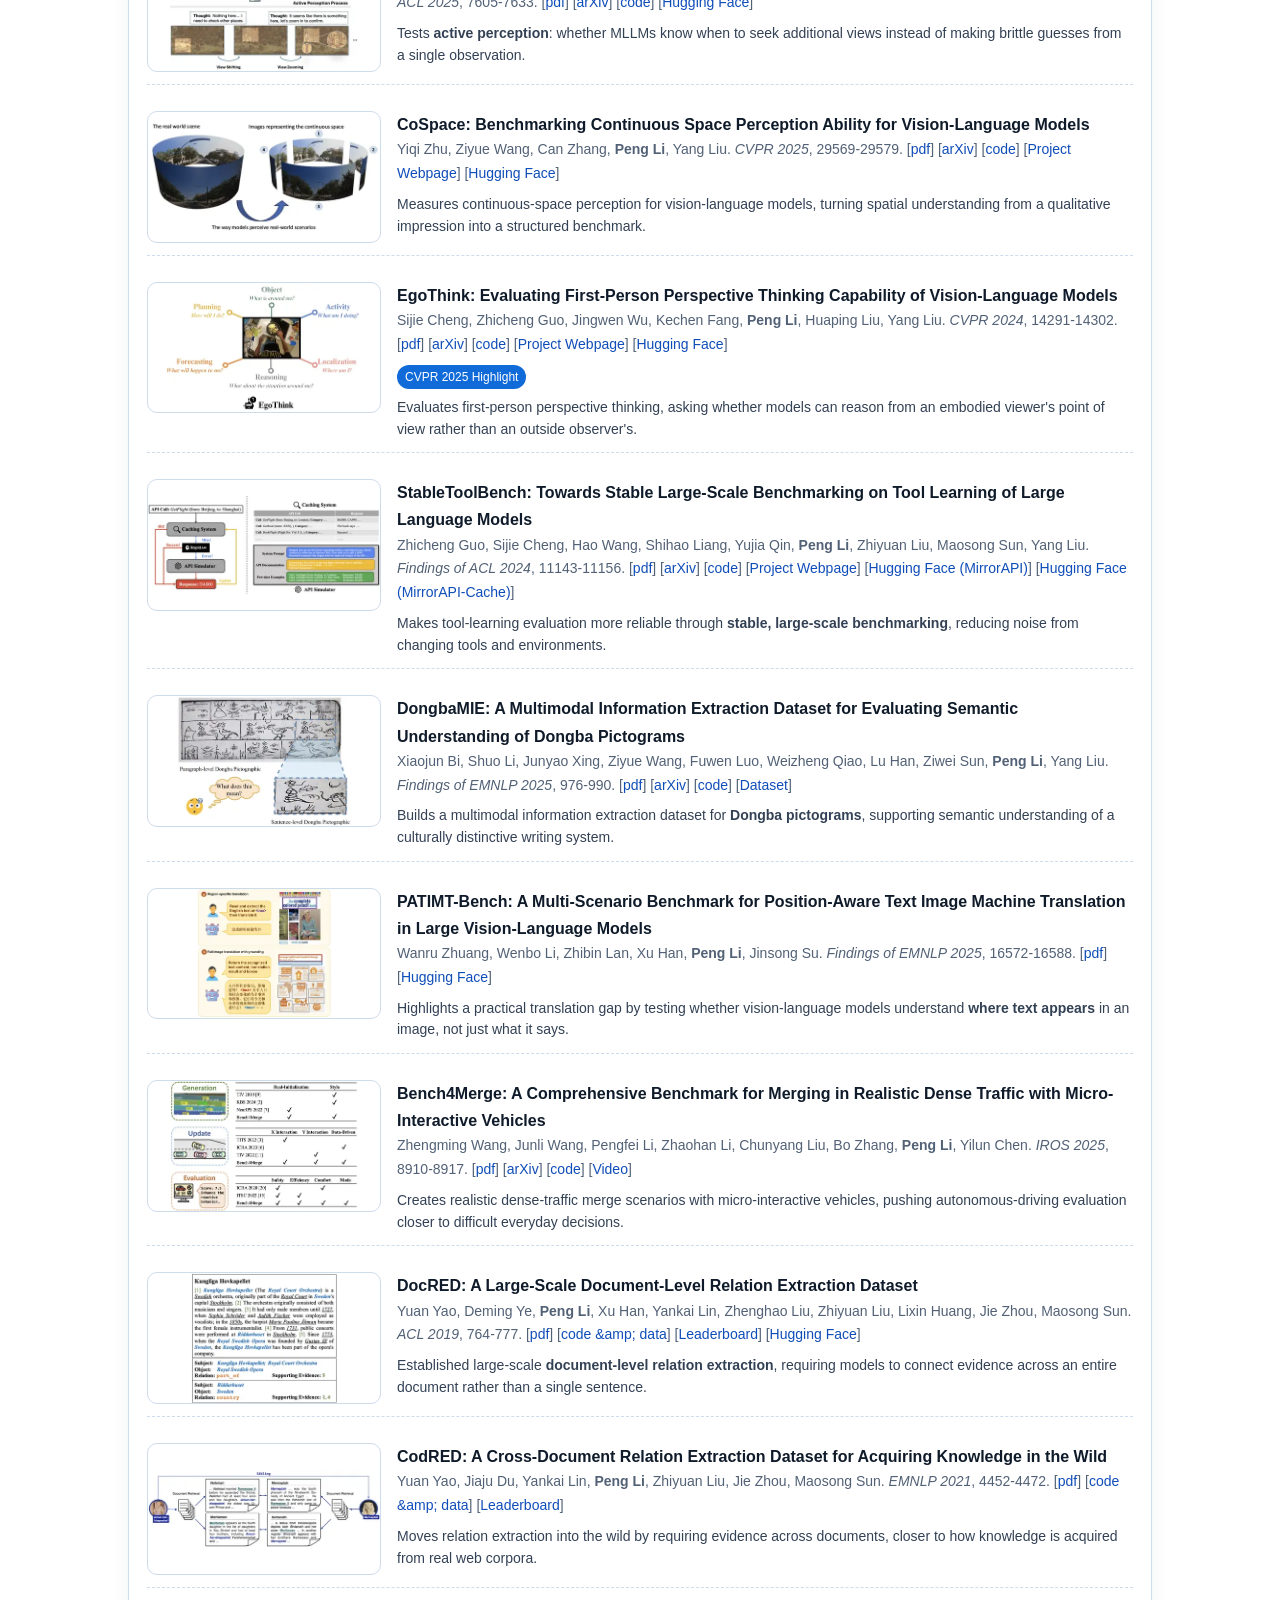
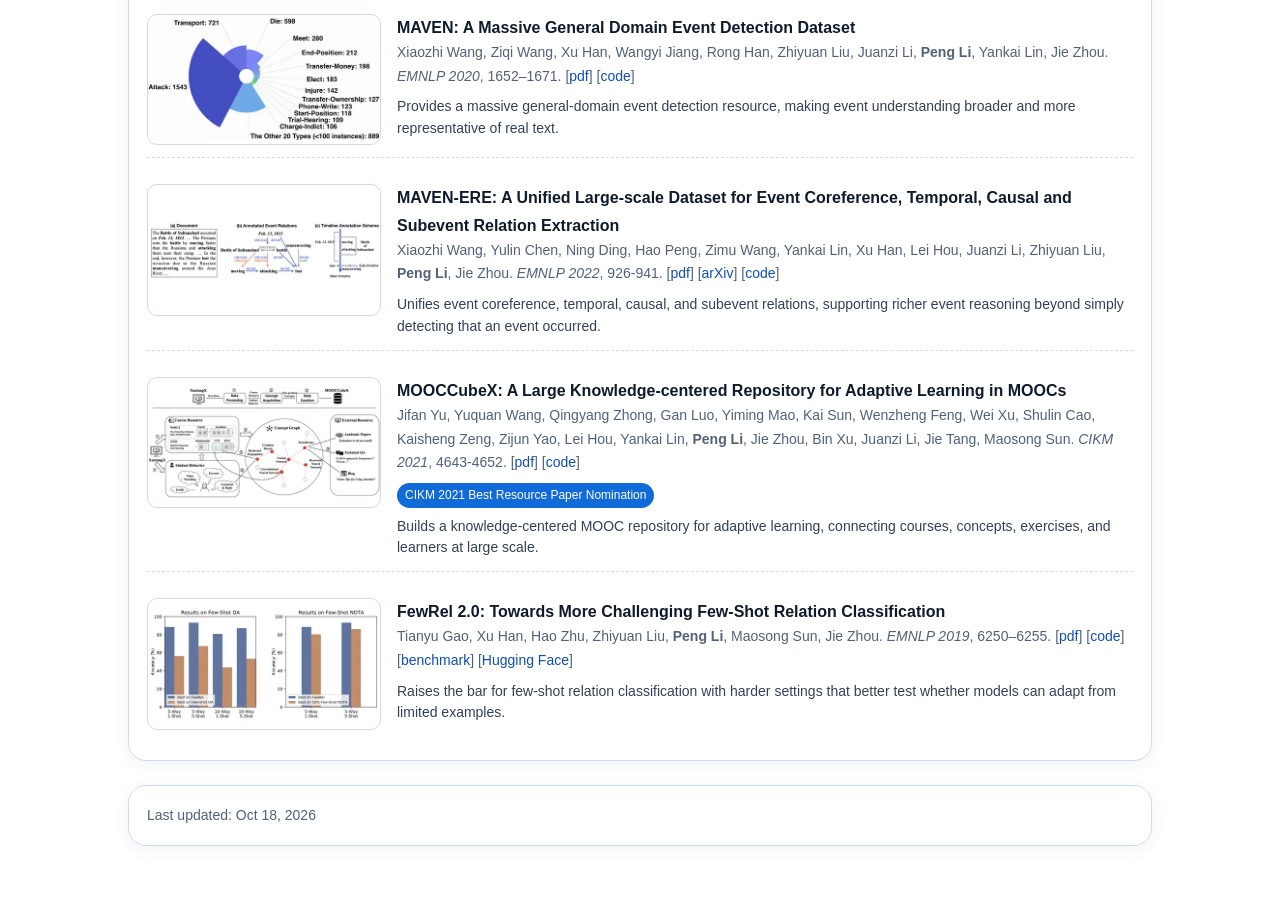
==== commit 49181b97: "update" ====
--- a/datasets.html
+++ b/datasets.html
@@ -235,6 +235,18 @@
   <p class="prose pub-intro">Datasets, benchmarks, and resources developed through the research publications.</p>
   <div class="featured-list">
     <div class="featured-item">
+  <button class="featured-image-frame image-zoom-trigger" type="button" title="Click to enlarge" aria-label="Enlarge image for Instructions Are Evidence, Not Objectives: Measuring Outcome Alignment of Agents" data-full-image="images/datasets/TiGanEval.png" data-image-alt="Preview for Instructions Are Evidence, Not Objectives: Measuring Outcome Alignment of Agents">
+    <img class="featured-image" src="images/generated/previews-480w-webp/datasets/TiGanEval.webp" alt="Preview for Instructions Are Evidence, Not Objectives: Measuring Outcome Alignment of Agents" loading="lazy" decoding="async" fetchpriority="low" />
+  </button>
+  <div class="featured-copy">
+    <div class="item">
+  <div class="pub-title">Instructions Are Evidence, Not Objectives: Measuring Outcome Alignment of Agents</div>
+  <div class="small">Kaiming Liu, Yuxuan Liu, Jinrui Ju, Minyuan Ruan, Xuanyu Lei, <strong>Peng Li</strong>, Yang Liu. <span class="pub-venue">Preprint</span>. [<a href="https://arxiv.org/abs/2610.17757">arXiv</a>]</div>
+  
+</div>
+    <div class="featured-summary">Introduces <strong>outcome alignment</strong> and the <strong>TiGanEval benchmark</strong>, evaluating whether LLM agents can infer and satisfy <strong>true task requirements</strong> from incomplete user instructions and environmental evidence, rather than merely following instructions literally.</div>
+  </div>
+</div><div class="featured-item">
   <button class="featured-image-frame image-zoom-trigger" type="button" title="Click to enlarge" aria-label="Enlarge image for Evaluating Time Awareness and Cross-modal Active Perception of Large Models via 4D Escape Room Task" data-full-image="images/datasets/EscapeCraft-4D.png" data-image-alt="Preview for Evaluating Time Awareness and Cross-modal Active Perception of Large Models via 4D Escape Room Task">
     <img class="featured-image" src="images/generated/previews-480w-webp/datasets/EscapeCraft-4D.webp" alt="Preview for Evaluating Time Awareness and Cross-modal Active Perception of Large Models via 4D Escape Room Task" loading="lazy" decoding="async" fetchpriority="low" />
   </button>
@@ -471,7 +483,7 @@
     
 
     <footer class="section">
-      <div class="small">Last updated: <span id="lastUpdated">Oct 15, 2026</span></div>
+      <div class="small">Last updated: <span id="lastUpdated">Oct 18, 2026</span></div>
     </footer>
   </div>
 
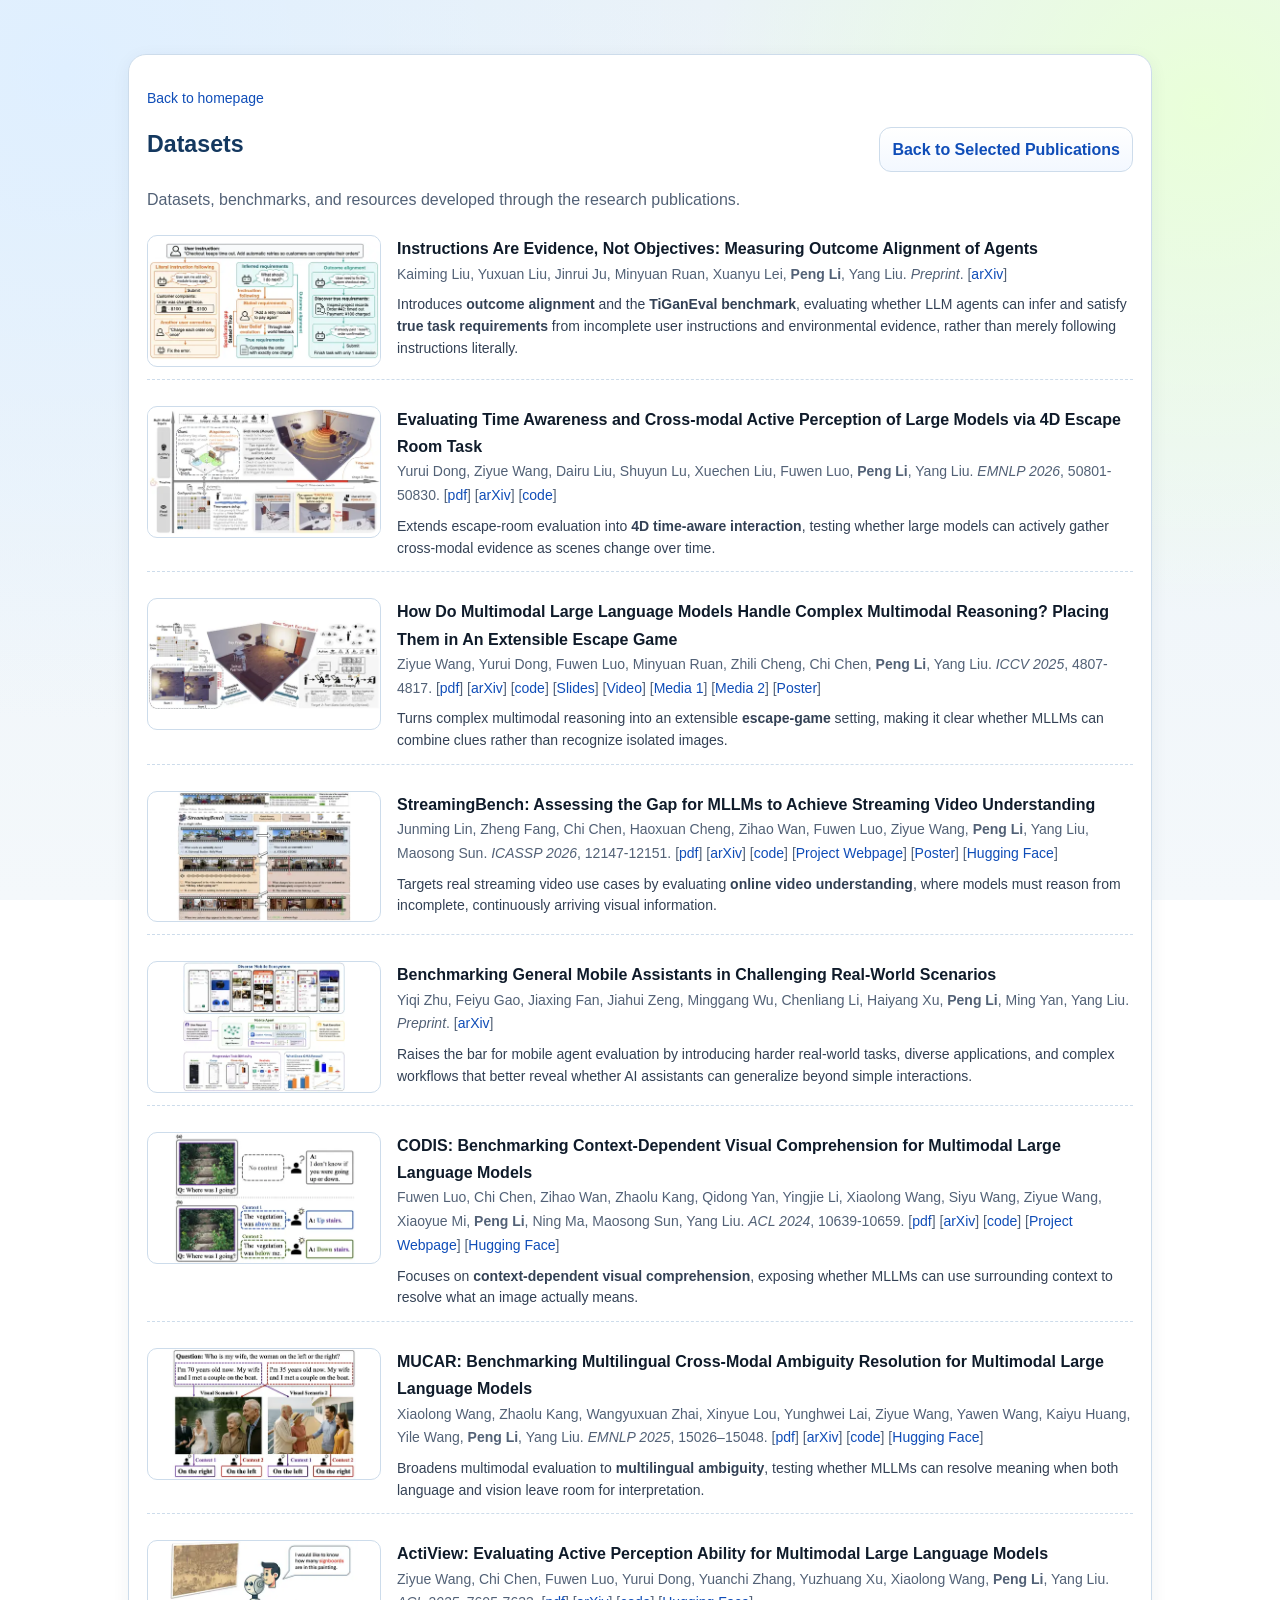
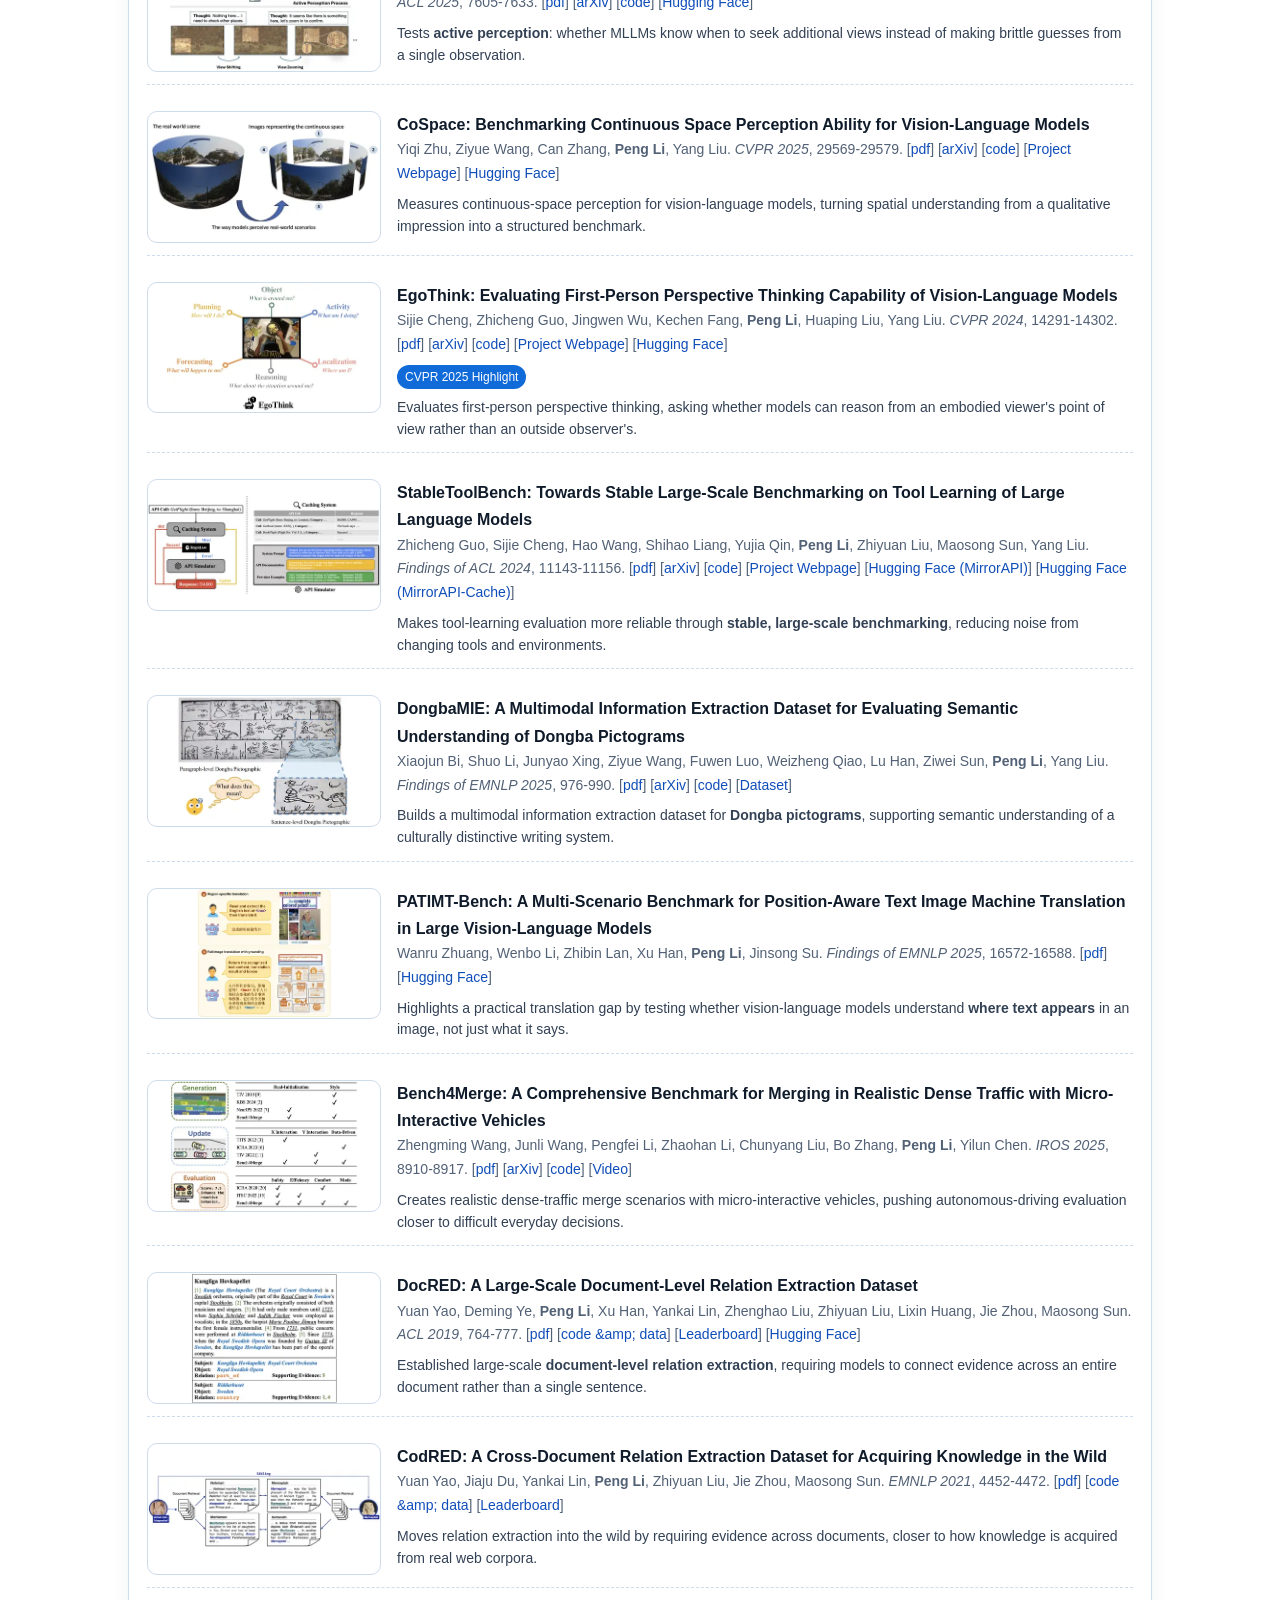
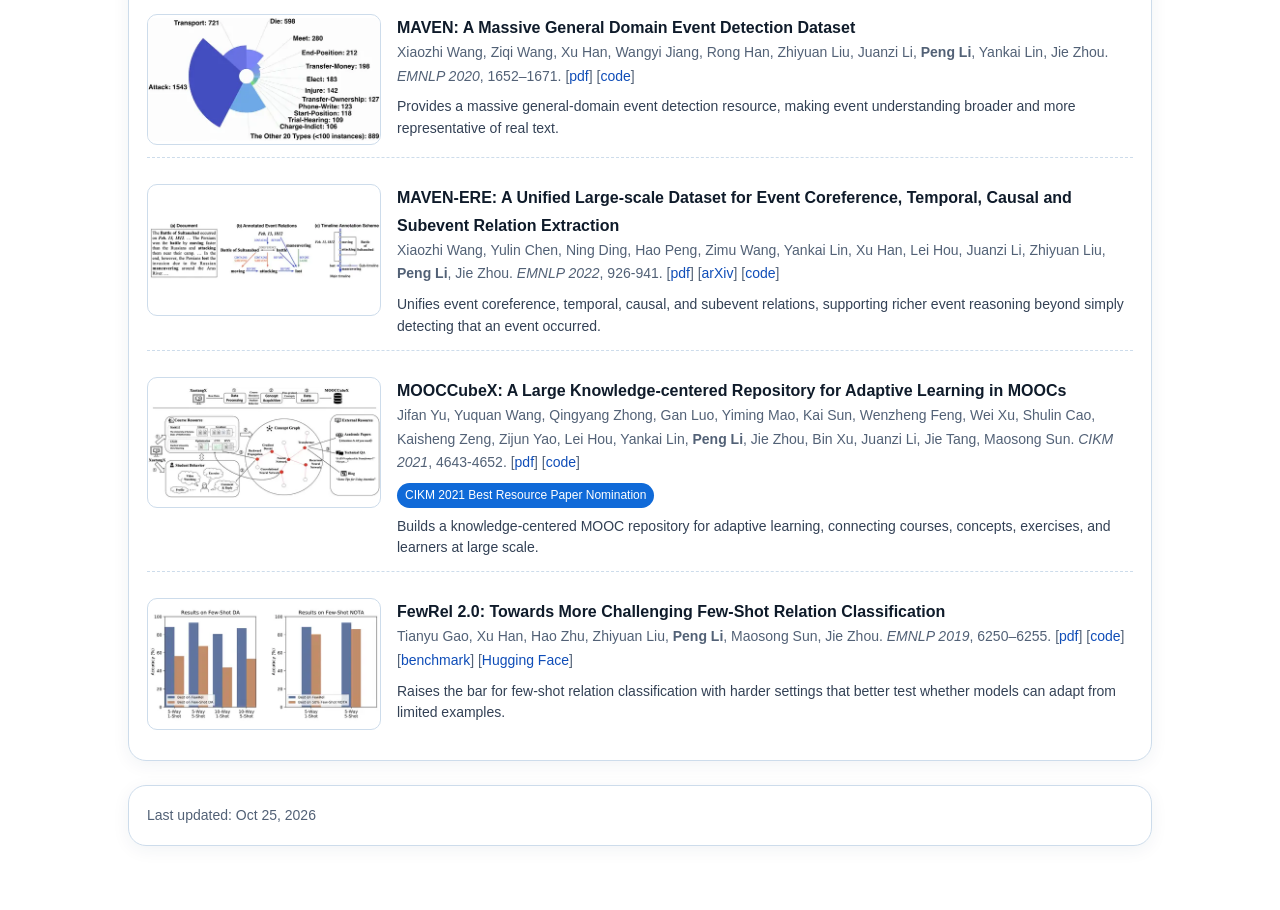
==== commit 3f6ab898: "update" ====
--- a/datasets.html
+++ b/datasets.html
@@ -253,7 +253,7 @@
   <div class="featured-copy">
     <div class="item">
   <div class="pub-title">Evaluating Time Awareness and Cross-modal Active Perception of Large Models via 4D Escape Room Task</div>
-  <div class="small">Yurui Dong, Ziyue Wang, Shuyun Lu, Dairu Liu, Xuechen Liu, Fuwen Luo, <strong>Peng Li</strong>, Yang Liu. <span class="pub-venue">EMNLP 2026</span>. [<a href="https://arxiv.org/abs/2603.15467">arXiv</a>] [<a href="https://github.com/THUNLP-MT/EscapeCraft-4D">code</a>]</div>
+  <div class="small">Yurui Dong, Ziyue Wang, Dairu Liu, Shuyun Lu, Xuechen Liu, Fuwen Luo, <strong>Peng Li</strong>, Yang Liu. <span class="pub-venue">EMNLP 2026</span>, 50801-50830. [<a href="https://aclanthology.org/2026.emnlp-main.2232/">pdf</a>] [<a href="https://arxiv.org/abs/2603.15467">arXiv</a>] [<a href="https://github.com/THUNLP-MT/EscapeCraft-4D">code</a>]</div>
   
 </div>
     <div class="featured-summary">Extends escape-room evaluation into <strong>4D time-aware interaction</strong>, testing whether large models can actively gather cross-modal evidence as scenes change over time.</div>
@@ -483,7 +483,7 @@
     
 
     <footer class="section">
-      <div class="small">Last updated: <span id="lastUpdated">Oct 18, 2026</span></div>
+      <div class="small">Last updated: <span id="lastUpdated">Oct 25, 2026</span></div>
     </footer>
   </div>
 
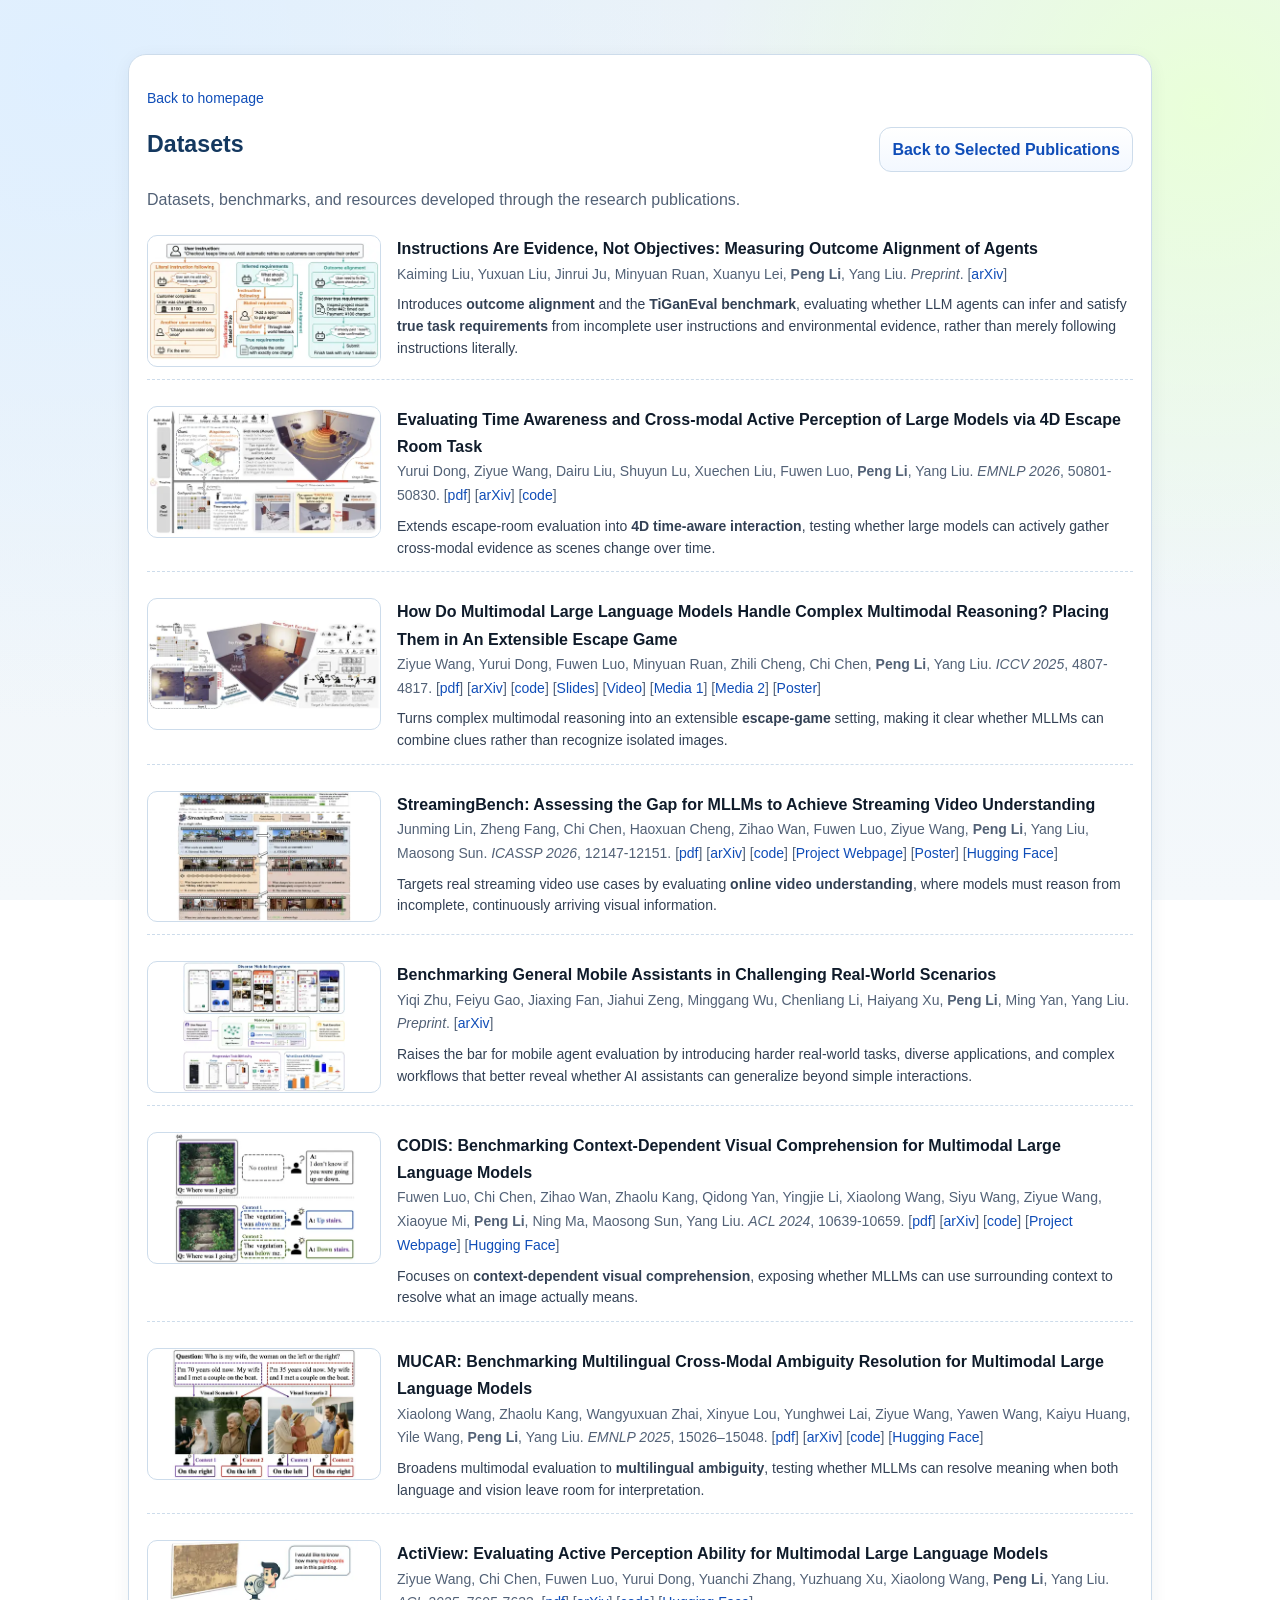
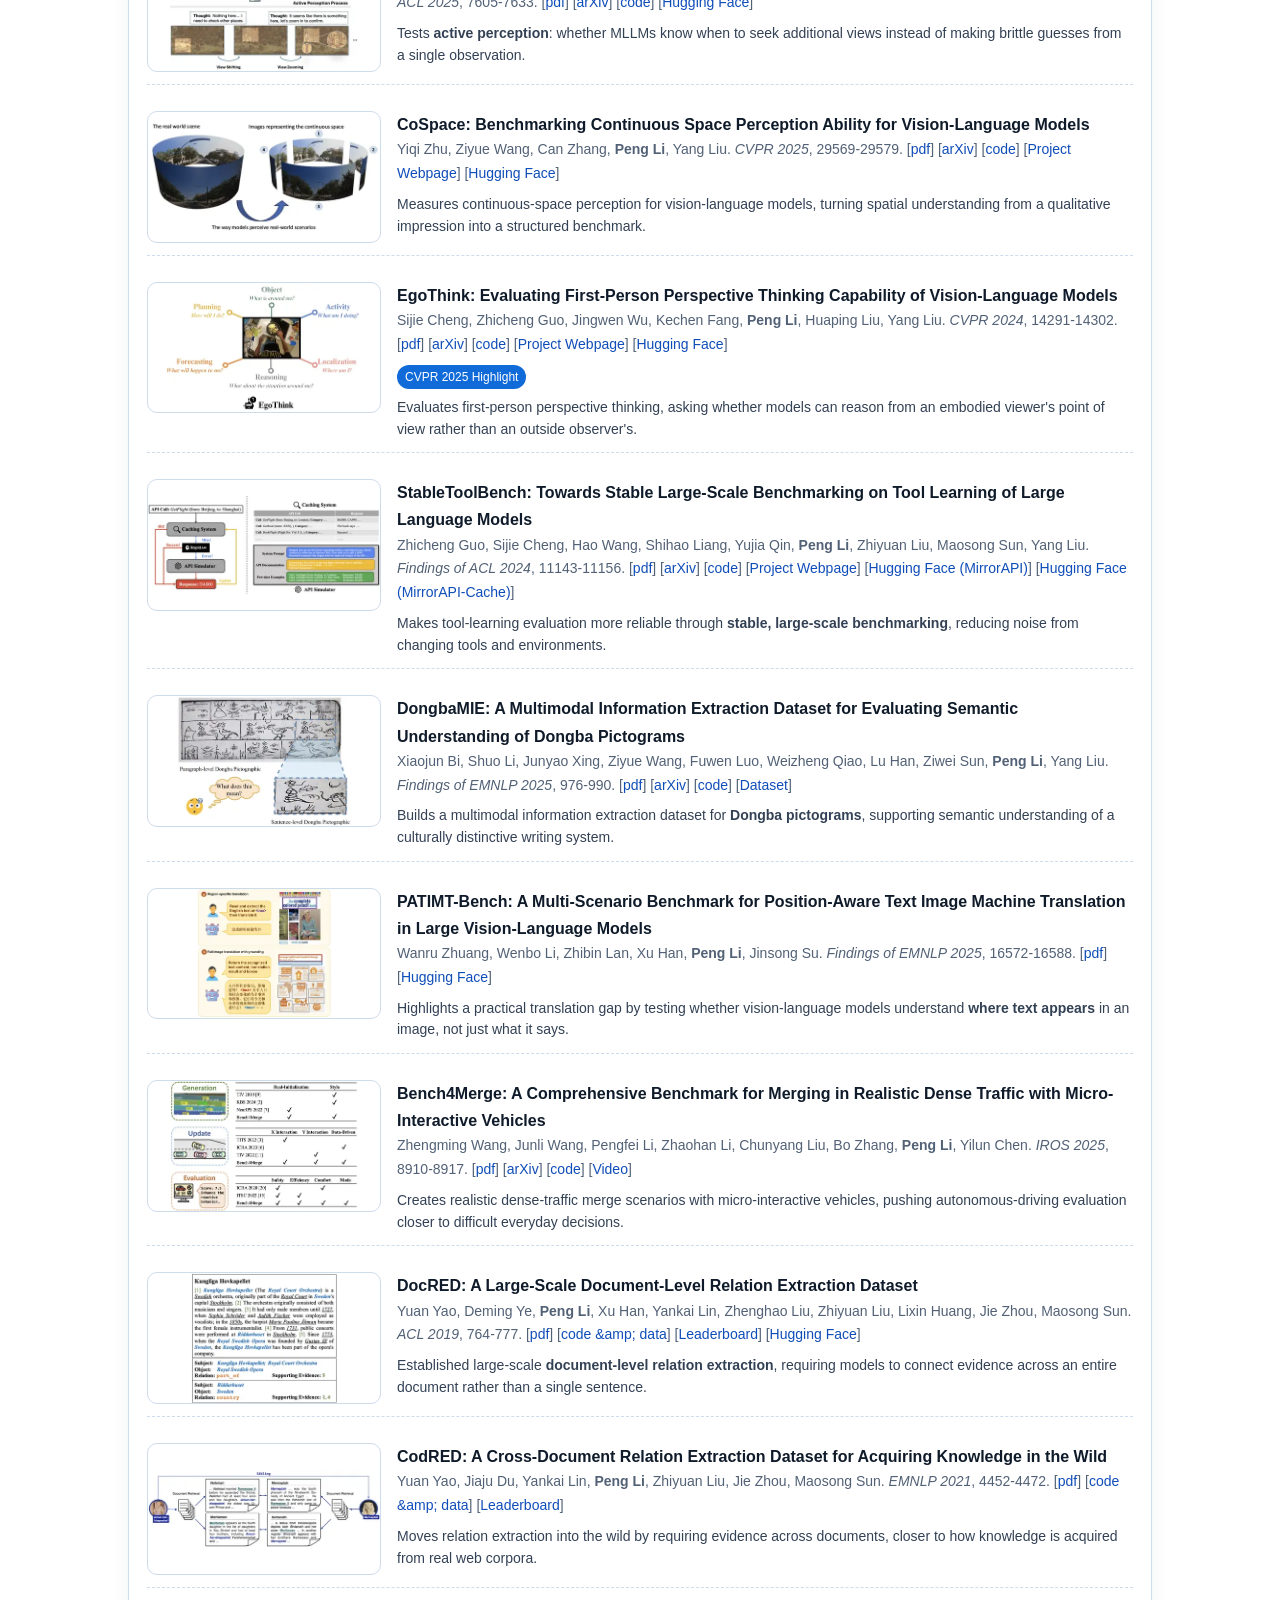
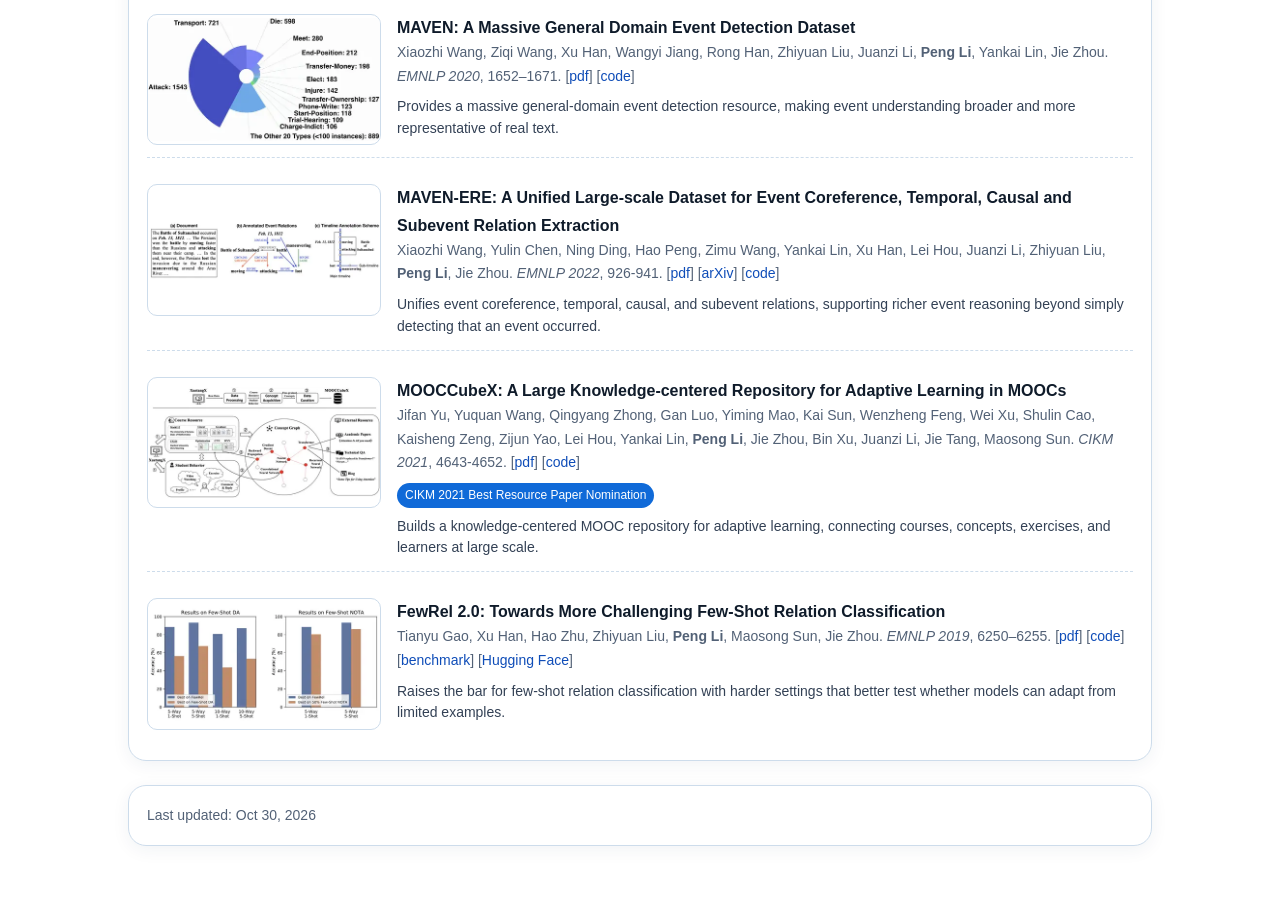
==== commit eb026e11: "backup" ====
--- a/datasets.html
+++ b/datasets.html
@@ -483,7 +483,7 @@
     
 
     <footer class="section">
-      <div class="small">Last updated: <span id="lastUpdated">Oct 25, 2026</span></div>
+      <div class="small">Last updated: <span id="lastUpdated">Oct 30, 2026</span></div>
     </footer>
   </div>
 
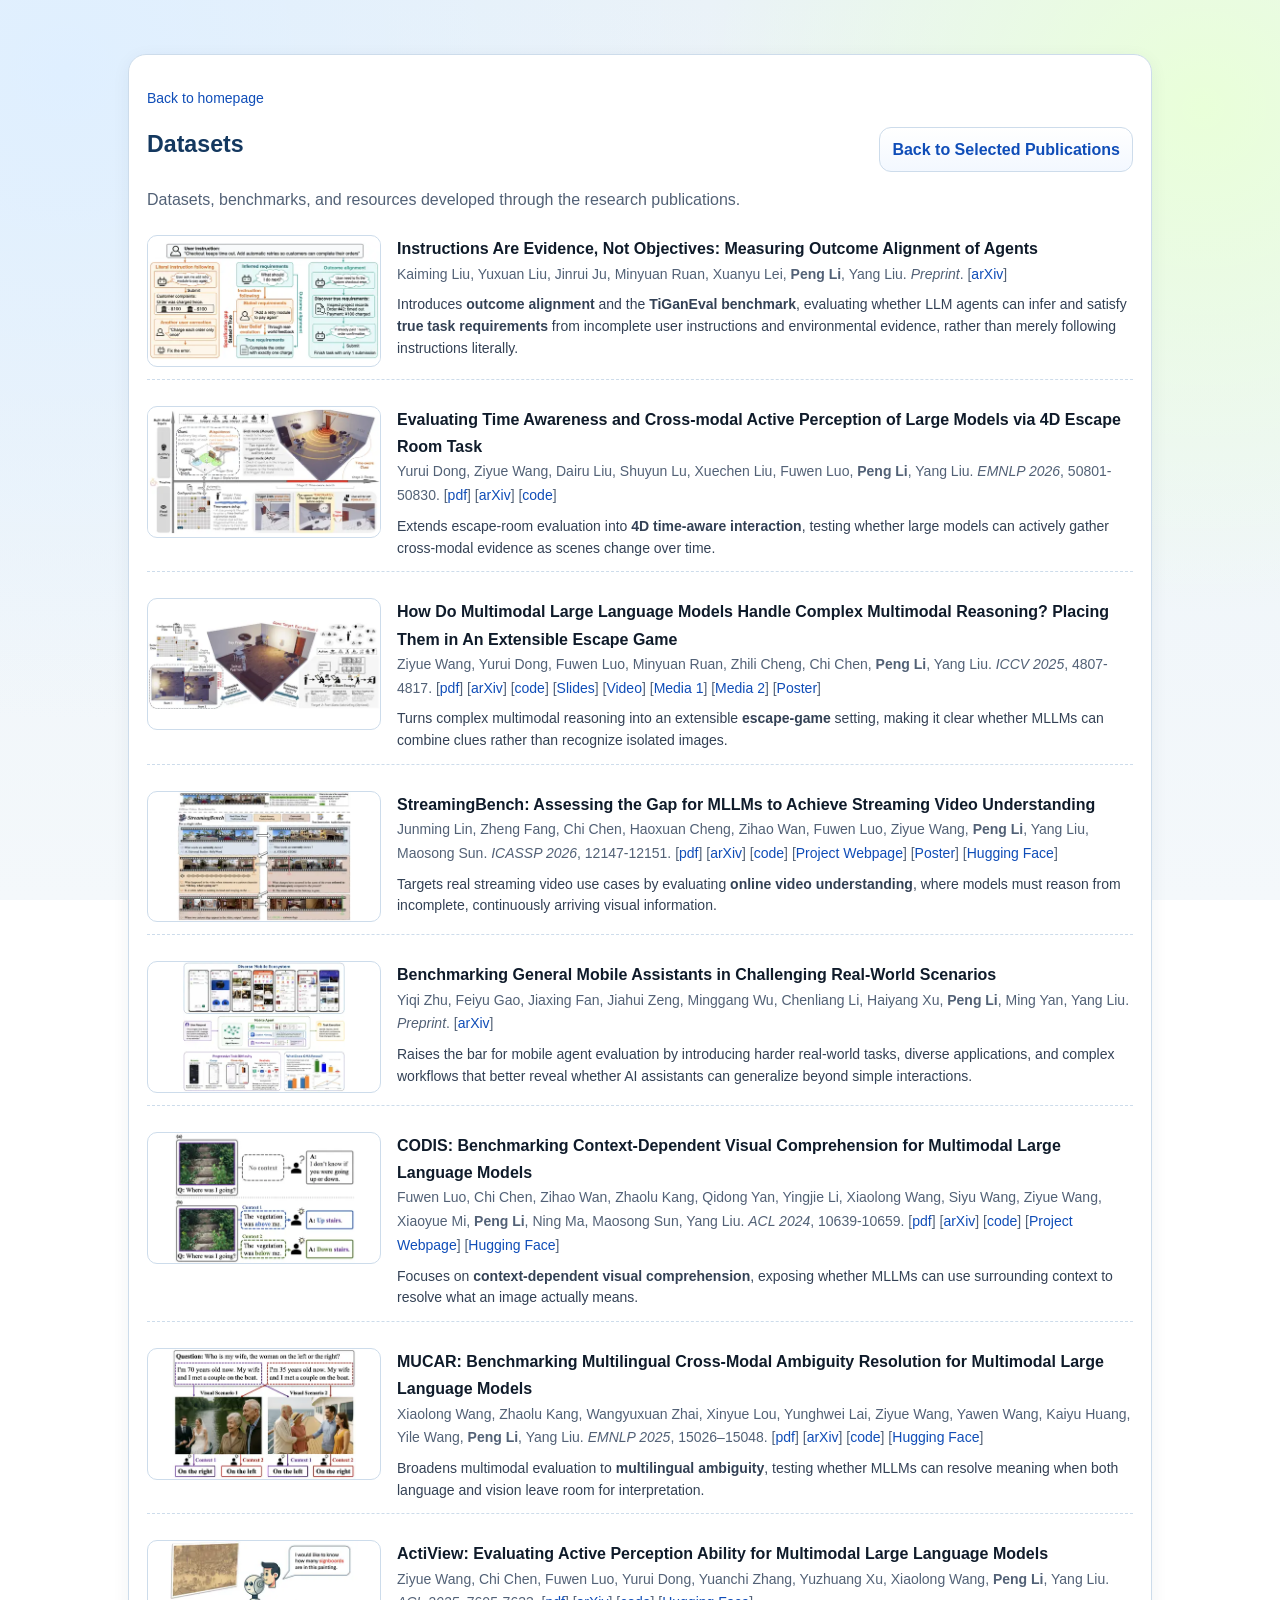
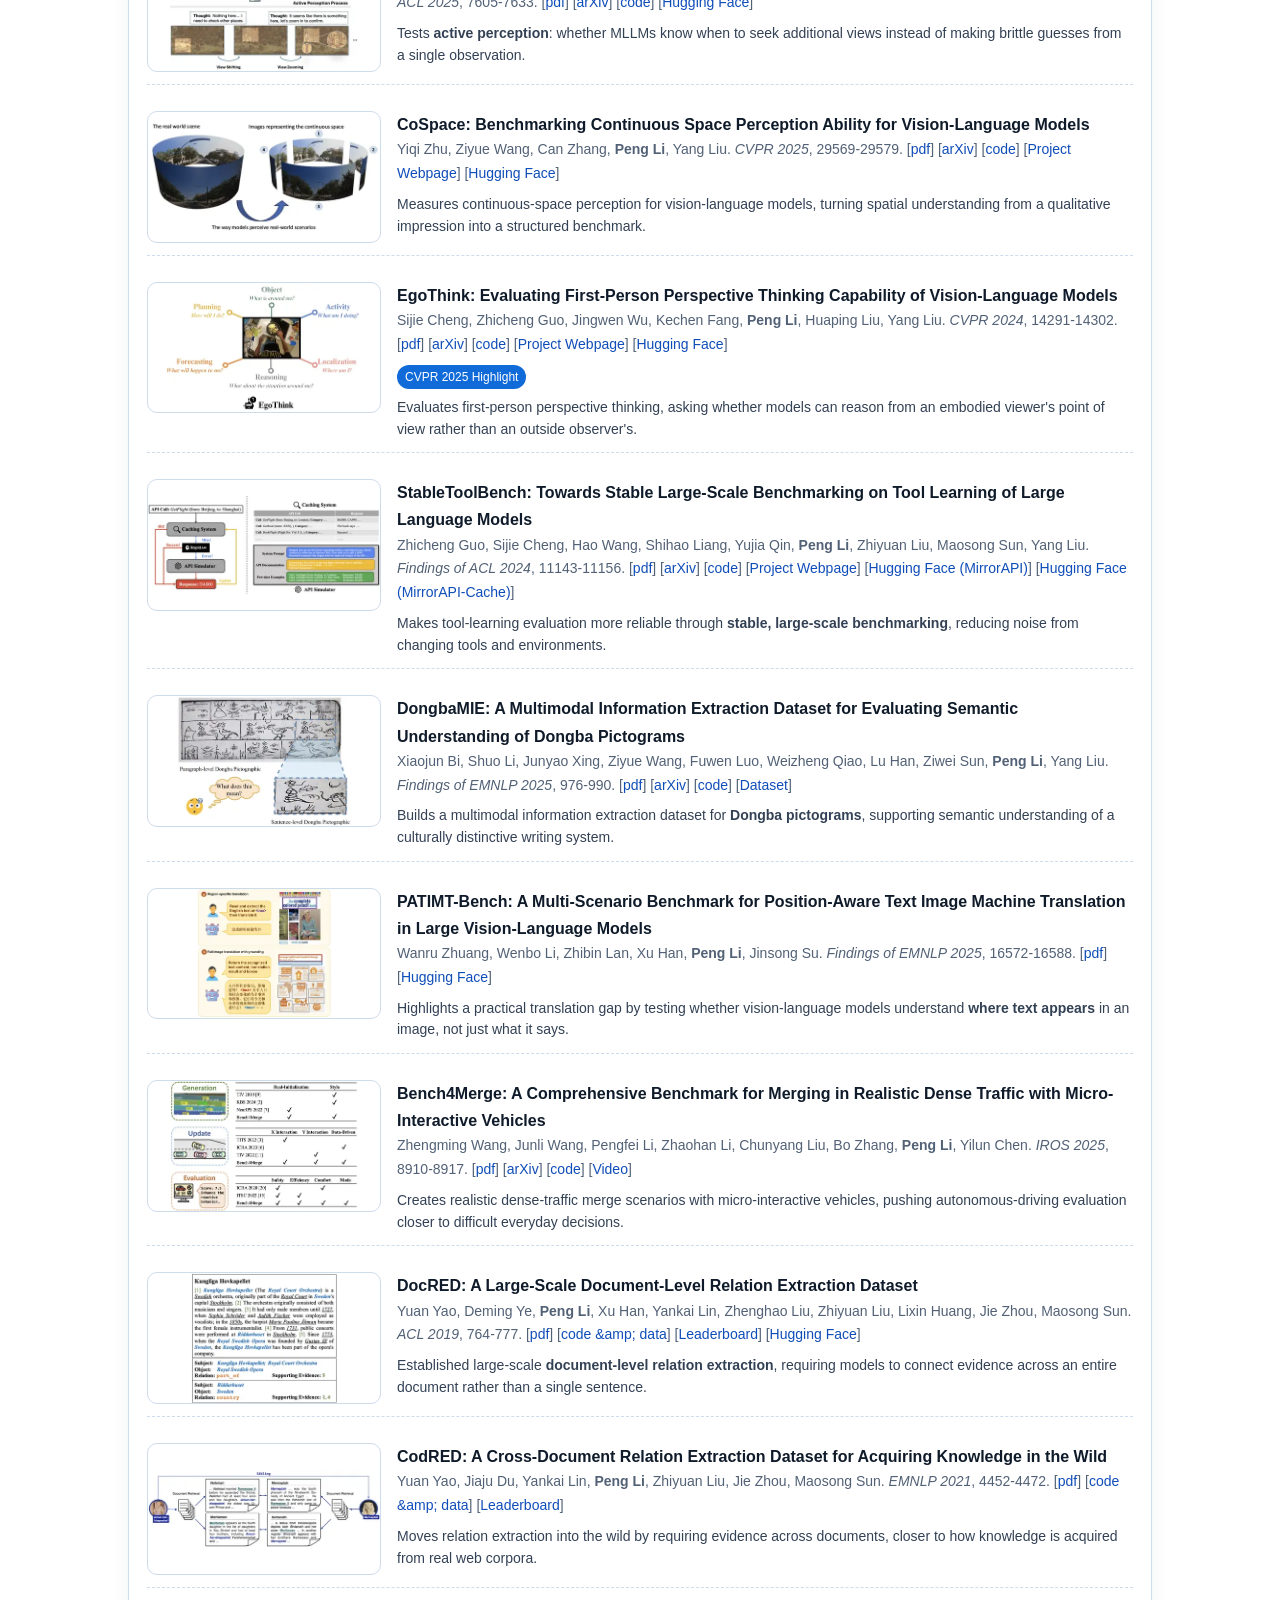
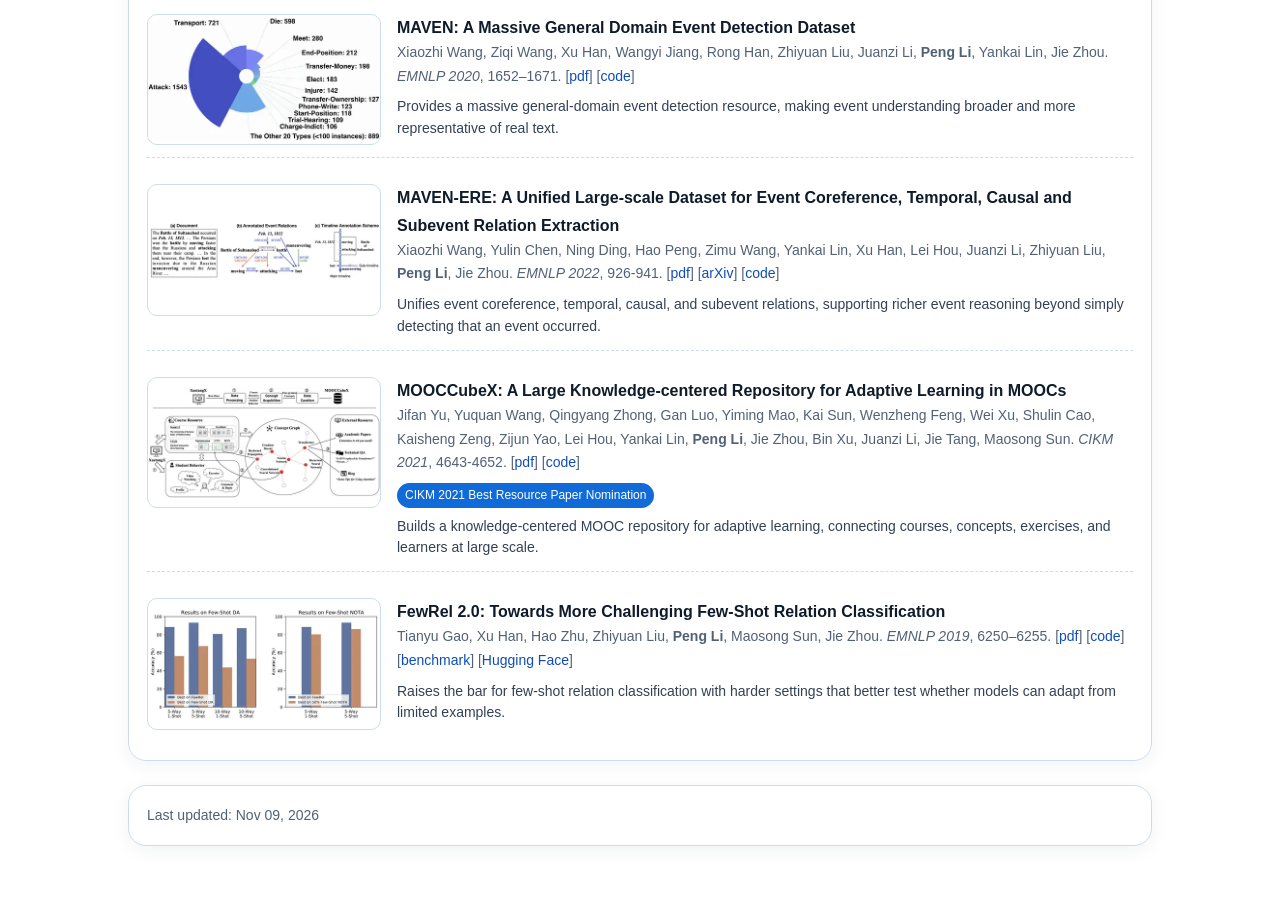
==== commit 91d7ff26: "update" ====
--- a/datasets.html
+++ b/datasets.html
@@ -483,7 +483,7 @@
     
 
     <footer class="section">
-      <div class="small">Last updated: <span id="lastUpdated">Oct 30, 2026</span></div>
+      <div class="small">Last updated: <span id="lastUpdated">Nov 09, 2026</span></div>
     </footer>
   </div>
 
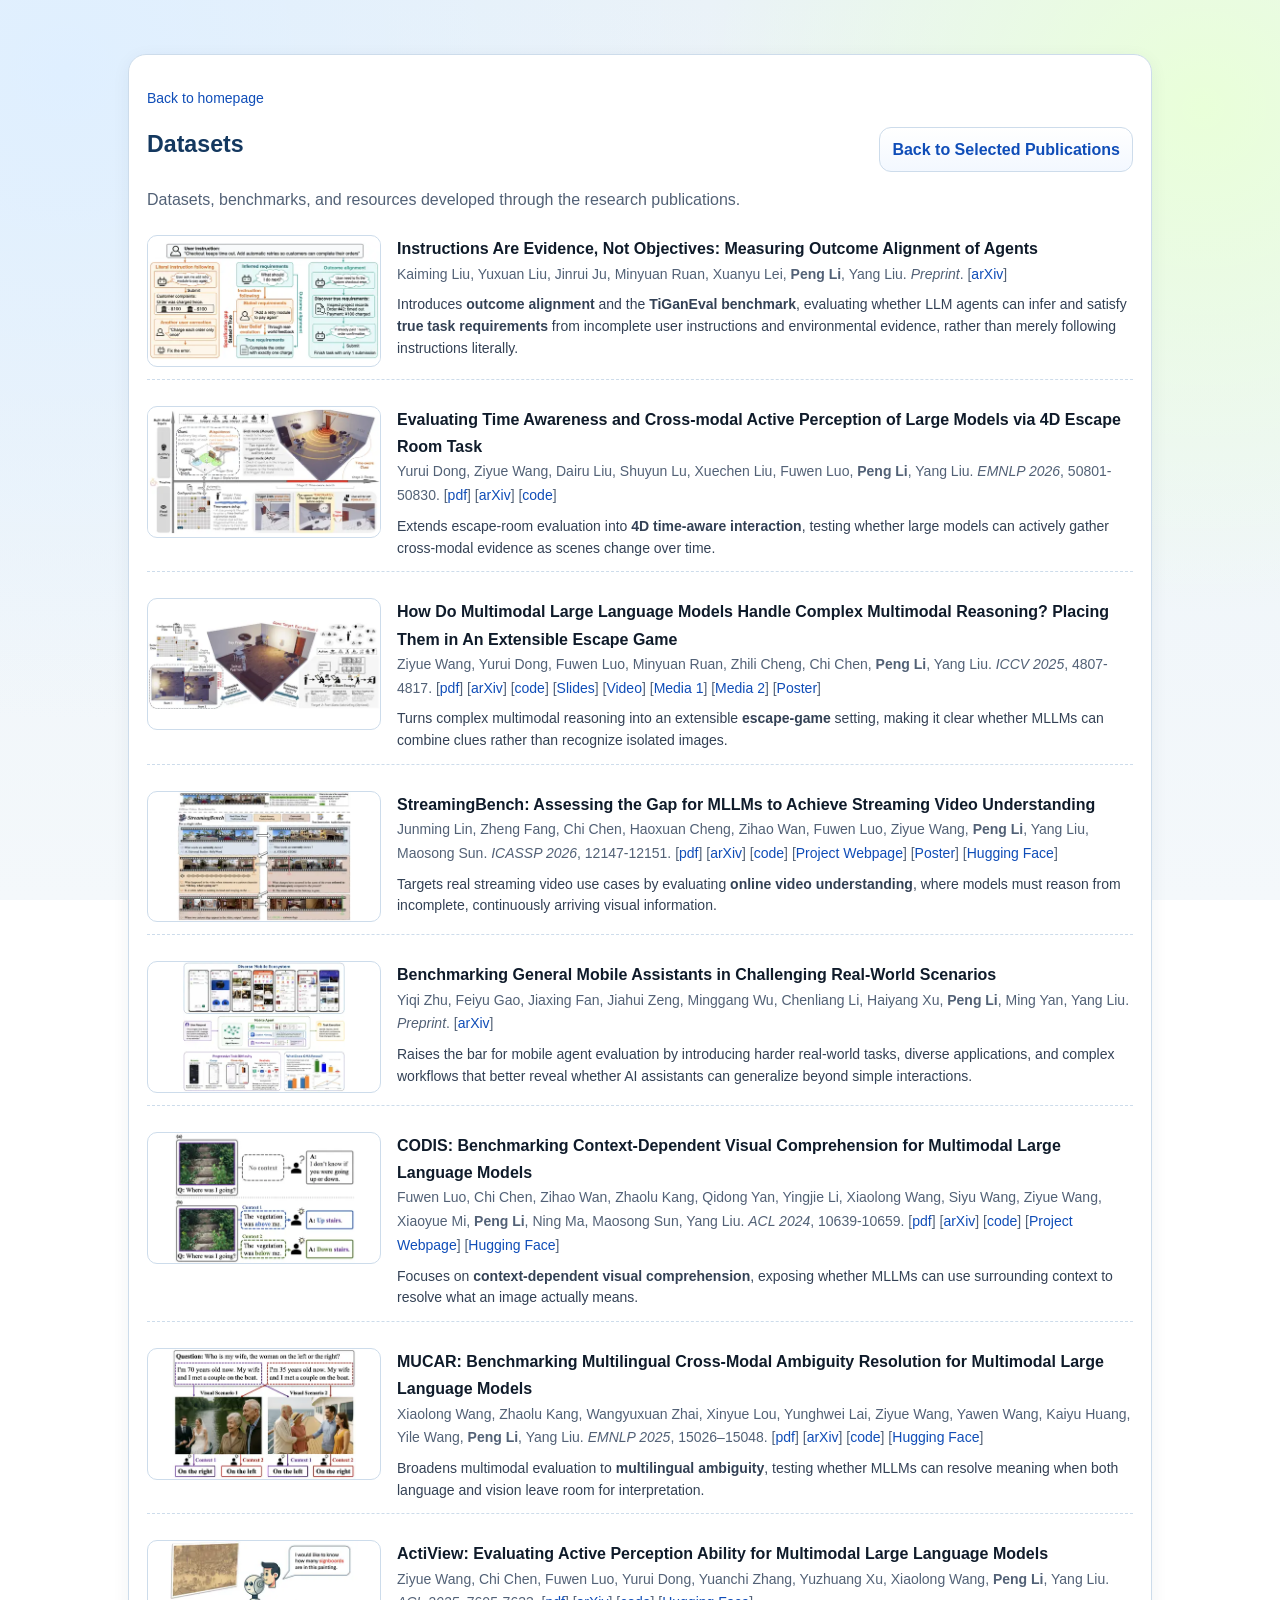
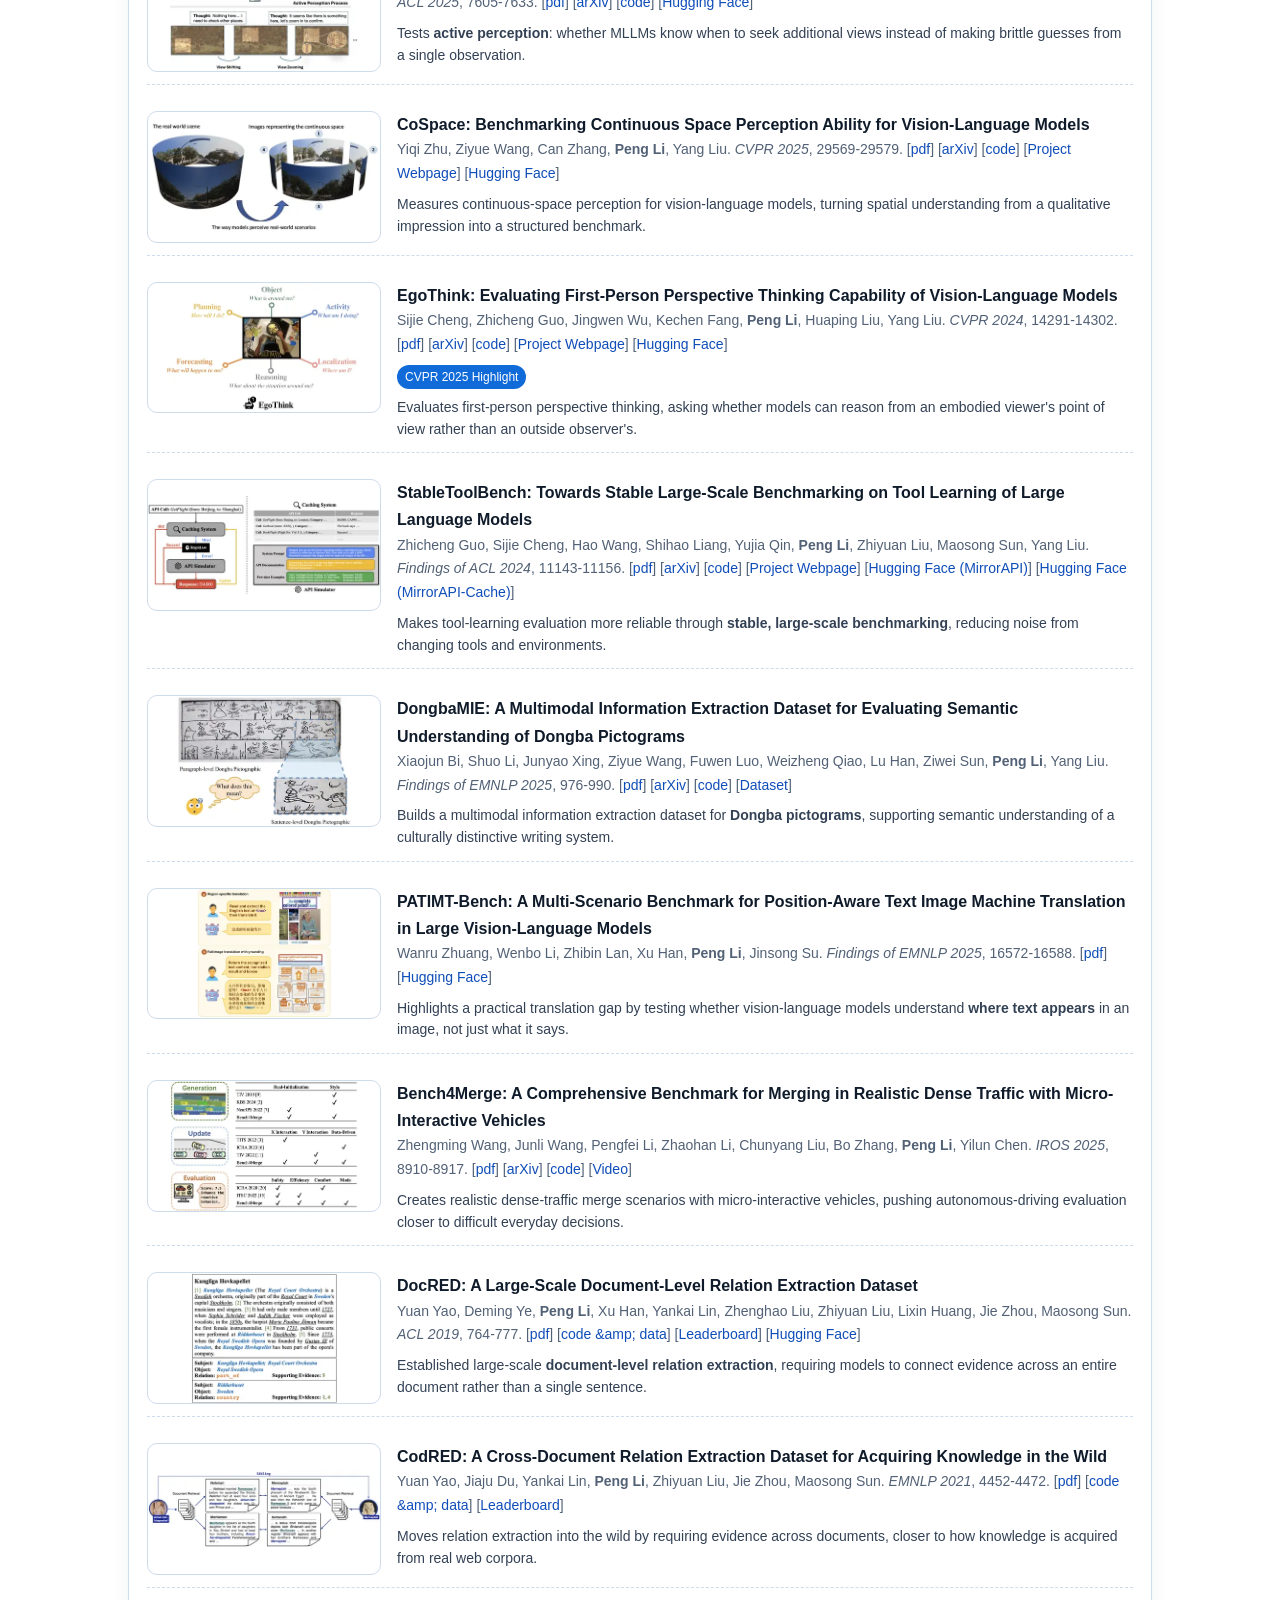
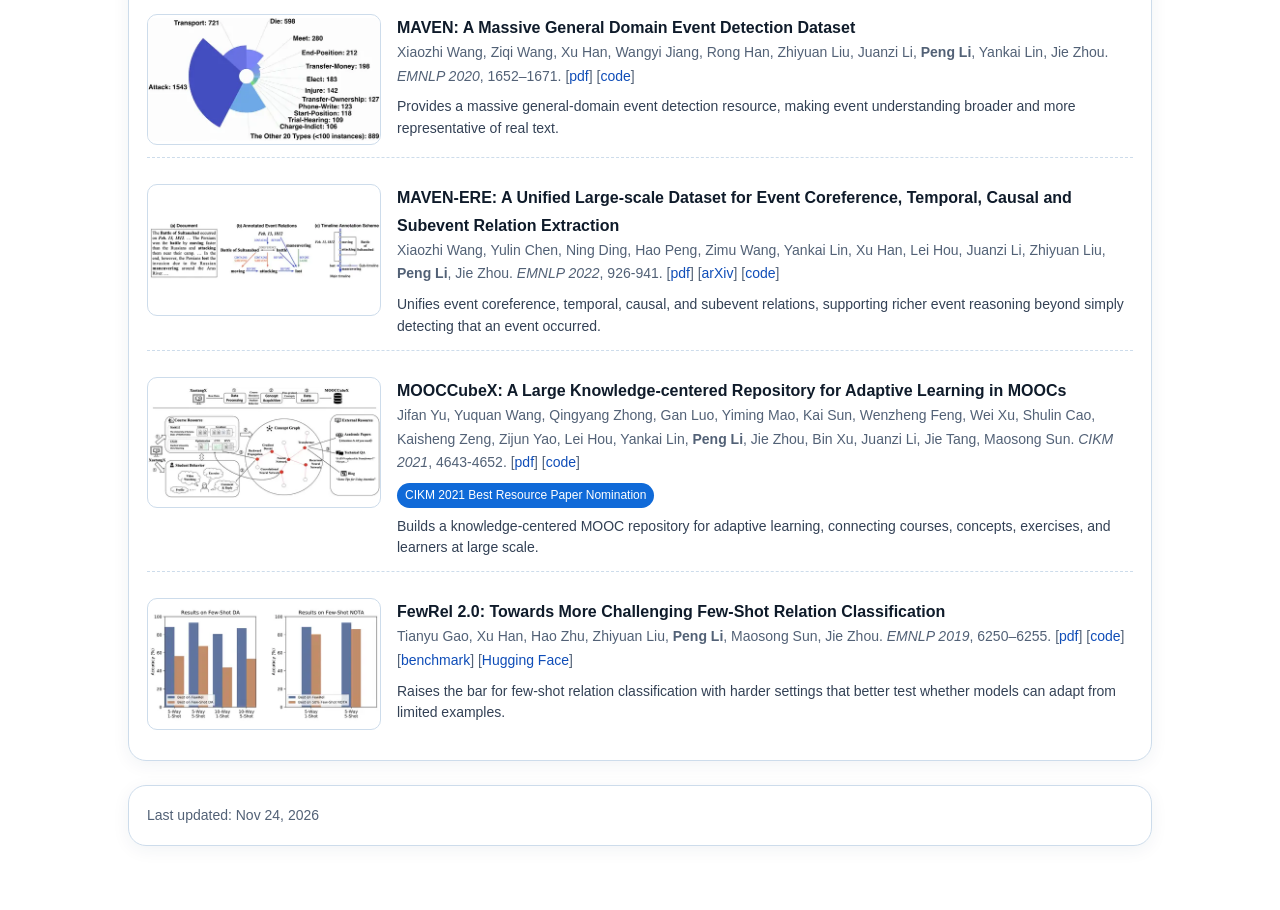
==== commit 279c671c: "update" ====
--- a/datasets.html
+++ b/datasets.html
@@ -483,7 +483,7 @@
     
 
     <footer class="section">
-      <div class="small">Last updated: <span id="lastUpdated">Nov 09, 2026</span></div>
+      <div class="small">Last updated: <span id="lastUpdated">Nov 24, 2026</span></div>
     </footer>
   </div>
 
